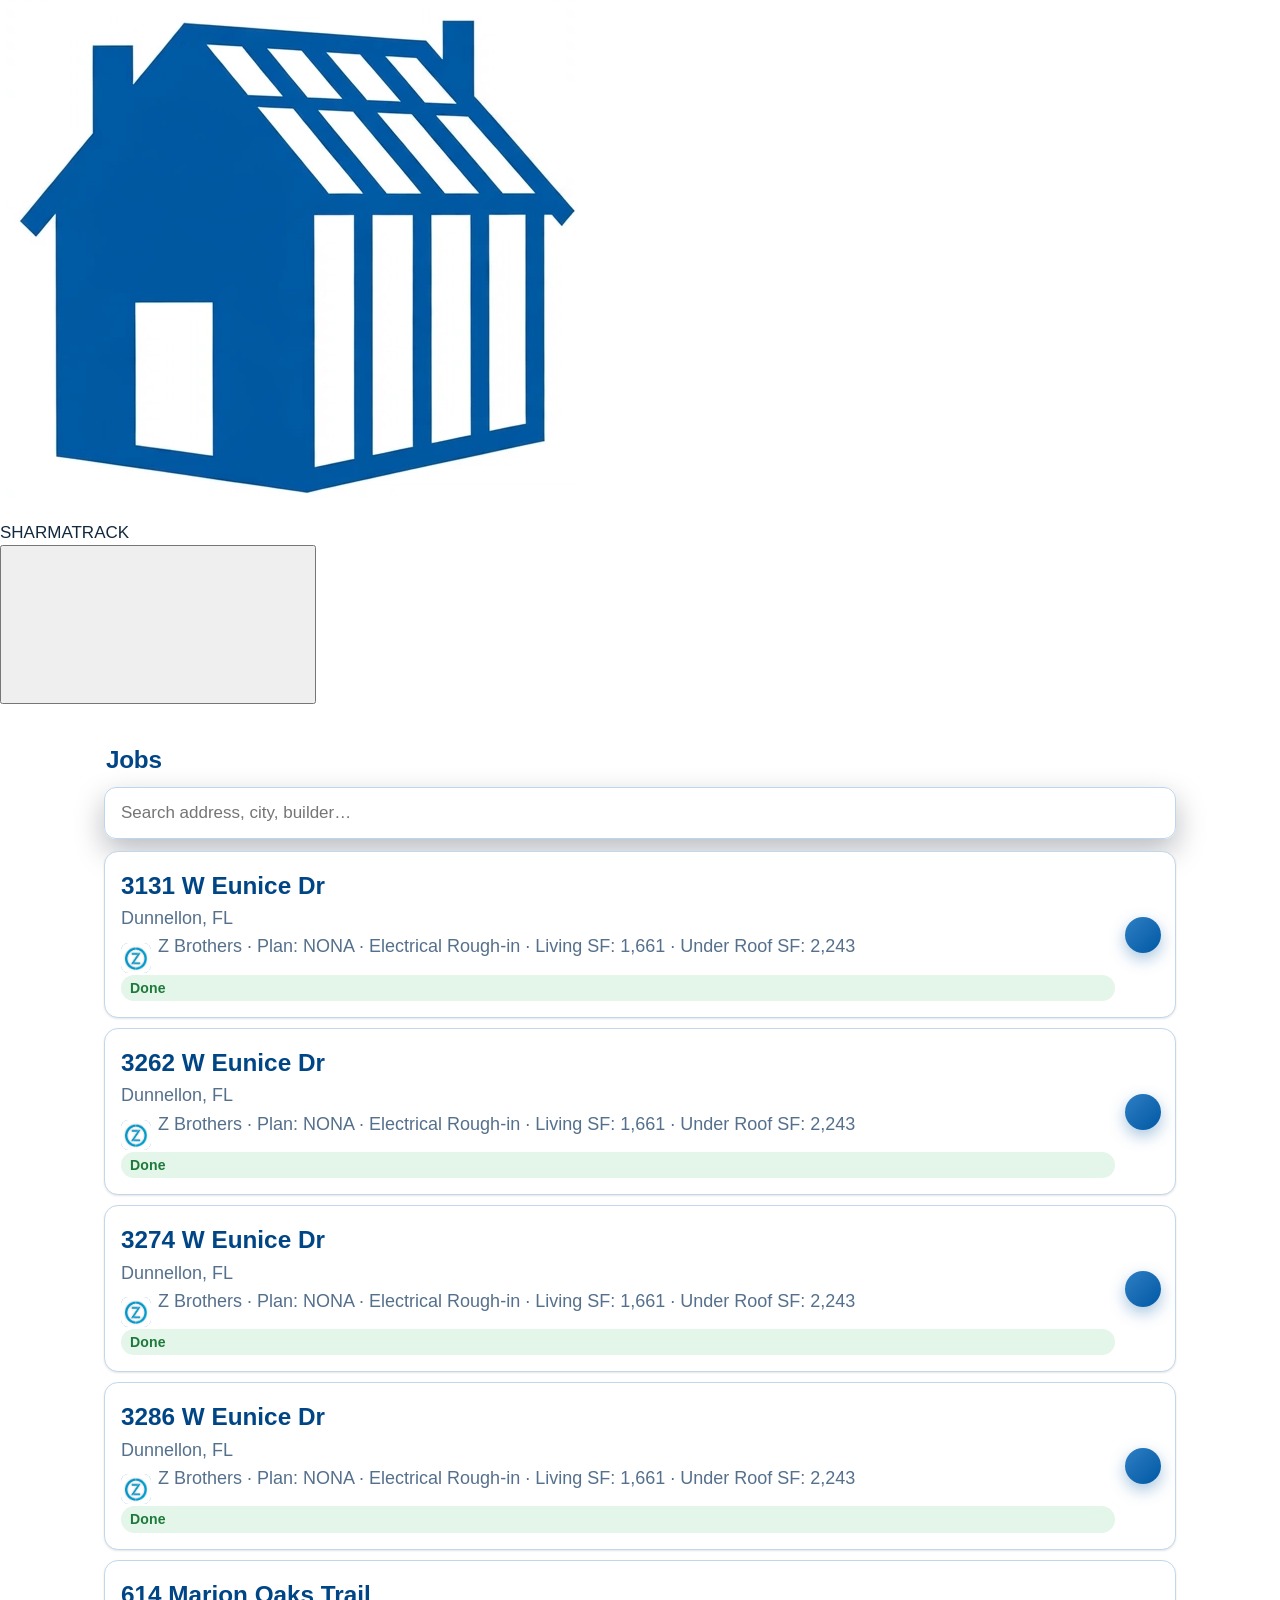
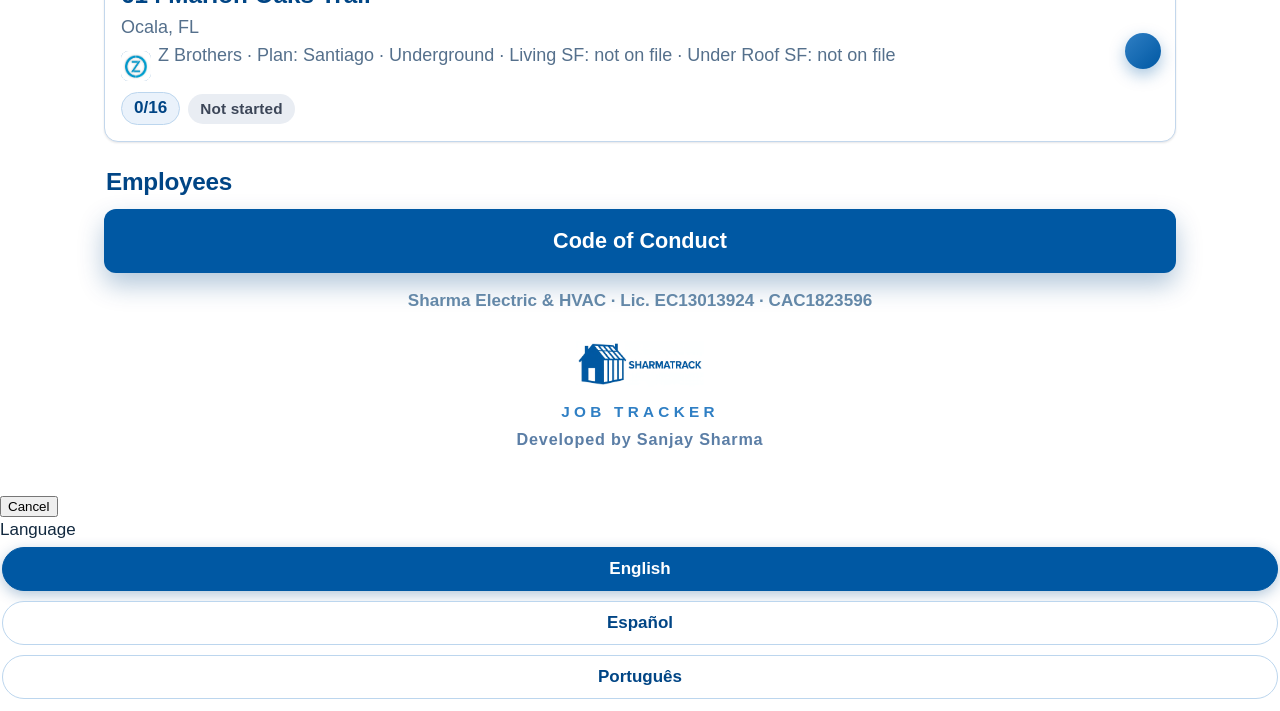
==== index.html @ 82d5eccd "Add tracker page for 614 Marion Oaks Trail (Z Brothers, Santiago plan, Underground phase; cloned fro" ====
<!DOCTYPE html>
<html lang="en" class="sk" data-theme="track"><head><meta charset="utf-8">
<meta name="viewport" content="width=device-width, initial-scale=1, viewport-fit=cover">
<title>SHARMATRACK — Job Tracker</title>
<meta name="theme-color" content="#ffffff"><meta name="color-scheme" content="light"><script>(function(){try{if(localStorage.getItem("sk-scheme")==="dark"){var d=document.documentElement;d.setAttribute("data-scheme","dark");var m=document.querySelector('meta[name="theme-color"]');if(m)m.content=d.getAttribute("data-theme")==="track"?"#1C1C1E":"#1a2f61"}}catch(e){}})()</script><meta name="apple-mobile-web-app-capable" content="yes"><meta name="mobile-web-app-capable" content="yes"><meta name="apple-mobile-web-app-status-bar-style" content="default"><meta name="apple-mobile-web-app-title" content="SHARMATRACK"><link rel="manifest" href="manifest.webmanifest"><link rel="apple-touch-icon" href="app-icon-512.png"><link rel="stylesheet" href="https://sharma-kit.sharma-crew.workers.dev/sharma-kit.css"><script src="https://sharma-kit.sharma-crew.workers.dev/sharma-kit.js" defer></script>
<link rel="stylesheet" href="styles.css?v=17">
<link rel="stylesheet" href="sk-bridge.css?v=4">
<link rel="stylesheet" href="spa.css?v=5">
<link rel="stylesheet" href="macos.css?v=1">
<link rel="icon" href="app-icon-512.png">
<link rel="apple-touch-icon" href="app-icon-512.png">
</head><body class="sk">
<header class="sk-header"><div class="sk-header__bar">
  <div class="sk-header__lead"><a class="sk-header__logo" href="#/" aria-label="SHARMATRACK home"><img src="sharmatrack-mark-blue.png" alt="SHARMATRACK"></a></div>
  <div class="sk-header__title">SHARMATRACK</div>
  <div class="sk-header__trail"><button class="sk-header__btn" id="spa-lang-btn" type="button" aria-label="Language"><svg class="sk-icon"><use href="#i-globe"/></svg></button><a class="sk-header__btn" href="#/more" id="spa-more-btn" aria-label="More"><svg class="sk-icon"><use href="#i-more"/></svg></a></div>
</div></header>
<div class="sk-offline" aria-live="polite"></div>
<main id="app" class="sk-stackview"></main>
<section class="sk-sheet" id="lang-sheet" aria-labelledby="lang-sheet-title">
  <div class="sk-sheet__grab"></div>
  <div class="sk-sheet__head">
    <button class="sk-btn sk-btn--text" type="button" data-sheet-close>Cancel</button>
    <div class="sk-sheet__title" id="lang-sheet-title" data-i18n="language">Language</div>
    <span></span>
  </div>
  <div class="sk-sheet__body">
    <div class="langbar langbar--sheet" role="group" aria-label="Language">
      <button type="button" data-lang="en" class="on">English</button>
      <button type="button" data-lang="es">Español</button>
      <button type="button" data-lang="pt">Português</button>
    </div>
  </div>
</section>
<template id="hub-tpl">
<div class="wrap nobar home">
  <h2 data-i18n="crewJobs">Jobs</h2>
  <div class="searchbar"><input id="job-search" type="search" autocomplete="off" placeholder="Search address, city, builder…"></div>
  <a class="jobbtn" href="3131/" data-jobcard="3131" data-search="3131 w eunice dr dunnellon fl z brothers nona"><span class="a">3131 W Eunice Dr</span><span class="b">Dunnellon, FL</span><span class="b2"><span class="blogo"><img src="zbrothers-logo-color.png" alt="" onerror="this.remove()"><span class="blogo__init" aria-hidden="true">ZB</span></span>Z Brothers · Plan: NONA · Electrical Rough-in · Living SF: 1,661 · Under Roof SF: 2,243</span><span class="crow"><span class="prog" data-prog>—/16</span><span class="chip" data-chip hidden></span></span><span class="donebadge">Done</span><span class="arr"><svg class="sk-icon"><use href="#i-chevron-right"/></svg></span></a>
  <a class="jobbtn" href="3262/" data-jobcard="3262" data-search="3262 w eunice dr dunnellon fl z brothers nona"><span class="a">3262 W Eunice Dr</span><span class="b">Dunnellon, FL</span><span class="b2"><span class="blogo"><img src="zbrothers-logo-color.png" alt="" onerror="this.remove()"><span class="blogo__init" aria-hidden="true">ZB</span></span>Z Brothers · Plan: NONA · Electrical Rough-in · Living SF: 1,661 · Under Roof SF: 2,243</span><span class="crow"><span class="prog" data-prog>—/16</span><span class="chip" data-chip hidden></span></span><span class="donebadge">Done</span><span class="arr"><svg class="sk-icon"><use href="#i-chevron-right"/></svg></span></a>
  <a class="jobbtn" href="3274/" data-jobcard="3274" data-search="3274 w eunice dr dunnellon fl z brothers nona"><span class="a">3274 W Eunice Dr</span><span class="b">Dunnellon, FL</span><span class="b2"><span class="blogo"><img src="zbrothers-logo-color.png" alt="" onerror="this.remove()"><span class="blogo__init" aria-hidden="true">ZB</span></span>Z Brothers · Plan: NONA · Electrical Rough-in · Living SF: 1,661 · Under Roof SF: 2,243</span><span class="crow"><span class="prog" data-prog>—/16</span><span class="chip" data-chip hidden></span></span><span class="donebadge">Done</span><span class="arr"><svg class="sk-icon"><use href="#i-chevron-right"/></svg></span></a>
  <a class="jobbtn" href="3286/" data-jobcard="3286" data-search="3286 w eunice dr dunnellon fl z brothers nona"><span class="a">3286 W Eunice Dr</span><span class="b">Dunnellon, FL</span><span class="b2"><span class="blogo"><img src="zbrothers-logo-color.png" alt="" onerror="this.remove()"><span class="blogo__init" aria-hidden="true">ZB</span></span>Z Brothers · Plan: NONA · Electrical Rough-in · Living SF: 1,661 · Under Roof SF: 2,243</span><span class="crow"><span class="prog" data-prog>—/16</span><span class="chip" data-chip hidden></span></span><span class="donebadge">Done</span><span class="arr"><svg class="sk-icon"><use href="#i-chevron-right"/></svg></span></a>
  <a class="jobbtn" href="614/" data-jobcard="614" data-search="614 marion oaks trail ocala fl z brothers santiago"><span class="a">614 Marion Oaks Trail</span><span class="b">Ocala, FL</span><span class="b2"><span class="blogo"><img src="zbrothers-logo-color.png" alt="" onerror="this.remove()"><span class="blogo__init" aria-hidden="true">ZB</span></span>Z Brothers · Plan: Santiago · Underground · Living SF: not on file · Under Roof SF: not on file</span><span class="crow"><span class="prog" data-prog>—/16</span><span class="chip" data-chip hidden></span></span><span class="arr"><svg class="sk-icon"><use href="#i-chevron-right"/></svg></span></a>
  <h2 data-i18n="employees">Employees</h2>
  <a class="greenbtn" href="code-of-conduct/" data-i18n="coc">Code of Conduct</a>
  <div class="home-lic">Sharma Electric &amp; HVAC · Lic. EC13013924 · CAC1823596</div>
  <div class="st-footer"><a class="st-link" href="https://sharmaelechvac.github.io/sharmatrack" target="_blank" rel="noopener"><img src="sharmatrack-logo-blue-on-white.png" alt="SHARMATRACK"></a><div class="st-tag">JOB TRACKER</div><div class="dev-credit">Developed by Sanjay Sharma</div></div>
</div>
</template>
<script src="spa.js?v=5" defer></script>
<script src="home.js?v=10" defer></script>
<script src="sk-init.js?v=2" defer></script>
</body></html>
---- styles.css ----
/* Sharma Crew — shared styles. Modern field-app look: phone-first, big text, big logo. */
:root{
  --navy:#004585; --navy2:#0058a3; --navy3:#2f7fc4; --brand:#0058a3; --brand2:#2f7fc4;
  --ink:#12293f; --muted:#55708c; --line:#d9e6f2;
  --card:#ffffff; --radius:20px;
  --sh-card:0 2px 10px rgba(8,22,44,.06),0 14px 34px rgba(8,22,44,.08);
  --sh-pop:0 12px 30px rgba(3,12,28,.28);
}
*{box-sizing:border-box}
html{font-size:18px}
body{margin:0;font-family:-apple-system,BlinkMacSystemFont,"Segoe UI",Roboto,Arial,sans-serif;
  background:
    radial-gradient(120% 480px at 50% -80px,rgba(0,88,163,.14),rgba(0,88,163,0) 70%),
    linear-gradient(180deg,#ffffff,#eef4fa);
  background-attachment:fixed;
  color:var(--ink);-webkit-text-size-adjust:100%;-webkit-tap-highlight-color:transparent}
a{color:#0058a3}
:focus-visible{outline:3px solid var(--brand2);outline-offset:2px}
.wrap{max-width:560px;margin:0 auto;padding:14px 14px 110px}
.wrap.nobar{padding-bottom:30px}

/* logo — the real Sharma logo, big and crisp on a clean white plaque */
.logo-box{background:#fff;border:1px solid #d9e6f2;border-radius:22px;padding:16px 24px;text-align:center;margin:10px auto 14px;
  width:fit-content;max-width:100%;box-shadow:var(--sh-pop)}
.logo-box img{height:68px;width:auto;max-width:100%;display:block;margin:0 auto}
.logo-box.small img{height:54px}
@media (min-width:640px){
  .logo-box img{height:84px}
  .logo-box.small img{height:64px}
}

/* language bar */
.langbar{display:flex;align-items:center;gap:8px;justify-content:center;padding:12px 6px 4px;flex-wrap:wrap}
.langbar .lbl{color:#004585;font-size:.85rem;font-weight:600;letter-spacing:.04em}
.langbar button{border:1.5px solid #bcd6ee;background:#fff;color:#004585;
  border-radius:999px;padding:8px 14px;font-size:1rem;font-weight:700;cursor:pointer;
  transition:background .15s,color .15s,transform .1s}
.langbar button:active{transform:scale(.96)}
.langbar button.on{background:#0058a3;color:#fff;border-color:#0058a3;box-shadow:0 4px 14px rgba(0,69,133,.3)}

/* sticky job bar (job pages) */
.jobbar{position:sticky;top:0;z-index:60;display:flex;align-items:center;justify-content:space-between;gap:10px;
  padding:10px 16px;background:rgba(0,69,133,.96);backdrop-filter:blur(10px);-webkit-backdrop-filter:blur(10px);
  border-bottom:1px solid rgba(255,255,255,.12);color:#eaf2fb}
.jobbar .jb-addr{font-weight:800;font-size:.98rem;white-space:nowrap;overflow:hidden;text-overflow:ellipsis}
.jobbar .jb-num{flex:0 0 auto;background:#fff;color:#004585;
  font-weight:900;font-size:.9rem;border-radius:999px;padding:4px 12px;box-shadow:0 4px 12px rgba(0,40,80,.35)}

/* hero */
.hero{background:linear-gradient(135deg,#0058a3,#004585 70%);border:1px solid rgba(255,255,255,.09);
  border-radius:24px;color:#fff;padding:22px 18px;margin-bottom:14px;text-align:center;box-shadow:var(--sh-pop)}
.hero h1{font-size:1.9rem;line-height:1.15;margin:2px 0 4px;letter-spacing:-.01em}
.hero .city{font-size:1.15rem;color:#cfe0f2;margin-bottom:6px}
.hero .lic{font-size:.95rem;color:#cfe0f2;font-weight:700;margin-bottom:12px}
.hero .meta{display:flex;gap:8px;justify-content:center;flex-wrap:wrap}
.hero .meta span{background:rgba(255,255,255,.08);border:1px solid rgba(255,255,255,.16);border-radius:999px;
  padding:7px 12px;font-size:.95rem}
.hero .meta b{color:#fff}

/* home */
.home h2{color:#004585;font-size:1.35rem;margin:22px 2px 10px;letter-spacing:-.01em}
.jobbtn{position:relative;display:flex;flex-direction:column;gap:2px;
  background:#fff;border:1px solid #c3d7ec;
  border-radius:var(--radius);padding:16px 60px 16px 16px;color:var(--ink);text-decoration:none;margin-bottom:10px;
  box-shadow:var(--sh-pop);transition:transform .12s}
.jobbtn:active{transform:scale(.985)}
.jobbtn .a{font-size:1.35rem;font-weight:800;color:#004585}
.jobbtn .b{color:#55708c;font-size:1rem}
.jobbtn .arr{position:absolute;right:14px;top:50%;transform:translateY(-50%);width:36px;height:36px;
  border-radius:50%;background:linear-gradient(135deg,var(--brand2),var(--brand));color:#fff;
  display:flex;align-items:center;justify-content:center;font-size:1.15rem;font-weight:900;
  box-shadow:0 6px 16px rgba(0,88,163,.35)}
.greenbtn{display:block;background:linear-gradient(135deg,#0058a3,#004585);color:#fff;font-weight:800;
  font-size:1.2rem;border-radius:var(--radius);padding:16px;text-align:center;text-decoration:none;
  box-shadow:0 12px 26px rgba(0,69,133,.3);transition:transform .12s}
.greenbtn:active{transform:scale(.985)}
.home-lic{color:#6488a8;text-align:center;font-size:.88rem;font-weight:600;margin-top:16px}

/* gear cards */
.gear{display:grid;grid-template-columns:1fr 1fr;gap:10px;margin-bottom:14px}
.gear .card{background:var(--card);border:1px solid var(--line);border-radius:var(--radius);
  padding:14px;box-shadow:var(--sh-card)}
a.gearlink{display:block;text-decoration:none;color:inherit;transition:transform .12s,box-shadow .15s}
a.gearlink:active{transform:scale(.98)}
.gear .brand{font-weight:900;letter-spacing:.06em;font-size:1.05rem}
.brand.siemens{color:#2f7fc4}
.brand.sq{color:#004585}
.brand.eaton{color:#0058a3}
.pill{display:inline-block;border-radius:6px;padding:2px 8px;font-size:.78rem;font-weight:800;color:#fff;vertical-align:middle;margin-left:6px}
.pill.green{background:#004585}.pill.blue{background:#0058a3}
.gear .kind{color:var(--muted);font-weight:800;font-size:.82rem;letter-spacing:.08em;margin:8px 0 4px}
.gear .desc{font-size:1rem;font-weight:600}
.gear .spec{color:var(--muted);font-size:.95rem}
.gear .model{font-family:ui-monospace,Menlo,Consolas,monospace;font-weight:800;font-size:.98rem;margin-top:8px;
  display:inline-block;background:#eef4fa;border:1px solid var(--line);border-radius:8px;padding:3px 8px;word-break:break-all}
.sched-hint{margin-top:12px;padding-top:10px;border-top:1px dashed var(--line);display:flex;
  align-items:center;justify-content:space-between;gap:6px;color:var(--brand);font-weight:800;font-size:.92rem}
.sched-hint .chev{font-size:1.35rem;line-height:1;color:#b9cbdf;font-weight:900}

/* progress */
.progress{background:var(--card);border:1px solid var(--line);border-radius:var(--radius);
  padding:14px;display:flex;align-items:center;gap:16px;margin-bottom:14px;box-shadow:var(--sh-card)}
.ringwrap{position:relative;width:92px;height:92px;flex:0 0 92px}
.ringwrap svg{transform:rotate(-90deg);filter:drop-shadow(0 4px 10px rgba(0,88,163,.35))}
.ringwrap .num{position:absolute;inset:0;display:flex;align-items:center;justify-content:center;font-weight:900;font-size:1.3rem}
.progress .pt{font-weight:800;font-size:1.1rem}
.progress .ps{color:var(--muted)}

.mapsbtn{display:block;background:linear-gradient(135deg,var(--brand2),var(--brand));color:#fff;
  text-align:center;font-weight:900;font-size:1.2rem;padding:16px;border-radius:18px;text-decoration:none;
  margin-bottom:14px;box-shadow:0 12px 26px rgba(0,88,163,.3);transition:transform .12s}
.mapsbtn:active{transform:scale(.985)}

/* sections */
.section{background:var(--card);border:1px solid var(--line);border-radius:var(--radius);
  padding:16px;margin-bottom:14px;box-shadow:var(--sh-card)}
.section h2{margin:0 0 8px;font-size:1.25rem;letter-spacing:-.01em}
.section h3{margin:0 0 8px;font-size:1.05rem;letter-spacing:.05em;color:var(--muted)}
details.section summary{font-weight:800;font-size:1.15rem;cursor:pointer}
details.section ol{margin:10px 0 2px;padding-left:22px}
details.section li{margin-bottom:8px}
.prints a{display:block;padding:13px 14px;border:1.5px solid #d7e3f0;border-radius:14px;margin-bottom:8px;
  text-decoration:none;font-weight:700;color:#0058a3;background:linear-gradient(180deg,#f8fbff,#f1f7fd);
  transition:border-color .15s,transform .1s}
.prints a:active{transform:scale(.99);border-color:var(--brand)}
.prints a:last-child{margin-bottom:0}

/* caption cards */
.capcard{background:#f8fbfe;border:1px solid var(--line);border-radius:18px;padding:14px;margin-bottom:12px}
.capcard:last-child{margin-bottom:0}
.capcard .top{display:flex;justify-content:space-between;gap:10px;align-items:center}
.capcard .cap{font-weight:800;font-size:1.08rem}
.capcard .status{color:var(--muted);font-size:.92rem;white-space:nowrap}
.capcard .status.has{color:#004585;font-weight:800;background:#e3eef9;border:1px solid #bcd6ee;
  border-radius:999px;padding:2px 11px}
.capcard .btns{display:flex;gap:8px;margin-top:10px}
.capcard .btns label{flex:1;text-align:center;color:#fff;font-weight:800;padding:13px 6px;border-radius:14px;
  cursor:pointer;font-size:1.05rem;transition:transform .1s}
.capcard .btns label:active{transform:scale(.97)}
.capcard .btns .cam{background:linear-gradient(135deg,var(--brand2),var(--brand));box-shadow:0 8px 18px rgba(0,88,163,.3)}
.capcard .btns .gal{background:#fff;color:#004585;border:1.5px solid #0058a3;box-shadow:0 8px 18px rgba(0,88,163,.12)}
.capcard input[type=file]{display:none}
.tiles{display:grid;grid-template-columns:1fr 1fr;gap:8px;margin-top:10px}
.tiles figure{margin:0}
.tiles img,.tiles video{width:100%;height:132px;object-fit:cover;border-radius:14px;display:block;
  background:#dfe7ee;box-shadow:0 4px 14px rgba(8,22,44,.14)}
.tiles figcaption{font-size:.78rem;color:var(--muted);margin-top:4px;word-break:break-word}
.notconn{background:#eaf2fb;border:1px dashed #2f7fc4;color:#004585;border-radius:12px;padding:10px 12px;font-size:.95rem;margin-top:10px}
.upnote{font-size:.9rem;color:var(--muted);margin-top:6px}

/* sticky name bar */
.namebar{position:fixed;left:0;right:0;bottom:0;background:rgba(0,69,133,.96);
  backdrop-filter:blur(12px);-webkit-backdrop-filter:blur(12px);
  border-top:1px solid rgba(255,255,255,.14);box-shadow:0 -8px 24px rgba(3,12,28,.35);
  padding:10px 12px calc(10px + env(safe-area-inset-bottom));z-index:50}
.namebar .in{max-width:560px;margin:0 auto;display:flex;gap:8px;align-items:center}
.namebar input{flex:1;min-width:0;font-size:1.05rem;padding:13px;border-radius:14px;
  border:1.5px solid rgba(255,255,255,.25);background:rgba(255,255,255,.97)}
.namebar label{color:#fff;font-weight:800;padding:13px 10px;border-radius:14px;cursor:pointer;
  white-space:nowrap;transition:transform .1s}
.namebar label:active{transform:scale(.96)}
.namebar .ocam{background:linear-gradient(135deg,var(--brand2),var(--brand))}
.namebar .ogal{background:#fff;color:#004585}
.namebar input[type=file]{display:none}

/* launcher */
.launch-head{color:var(--ink);padding:16px 4px 4px}
.launch-head .date{color:#6488a8;font-size:.9rem}
.launch-head h1{margin:2px 0 6px;font-size:1.8rem;letter-spacing:-.01em}
.launch-head h1 .nm{color:var(--brand)}
.launch h2{color:#004585;font-size:1.05rem;letter-spacing:.07em;margin:20px 2px 10px;text-transform:uppercase}
.tiles-launch{display:grid;grid-template-columns:repeat(4,1fr);gap:12px}
.tile{text-decoration:none;text-align:center;color:var(--ink)}
.tile .ic{height:64px;border-radius:20px;display:flex;align-items:center;justify-content:center;
  font-size:1.7rem;font-weight:900;color:#fff;box-shadow:0 10px 22px rgba(3,12,28,.35);
  transition:transform .12s}
.tile:active .ic{transform:scale(.94)}
.tile .lb{font-size:.85rem;font-weight:700;margin-top:6px;line-height:1.2}
.tile .up{font-size:.72rem;color:#6488a8}
.c-blue{background:linear-gradient(135deg,#2f7fc4,#0058a3)}.c-orange{background:linear-gradient(135deg,#0058a3,#004585)}
.c-green{background:linear-gradient(135deg,#9fc3e8,#2f7fc4)}.c-teal{background:linear-gradient(135deg,#0058a3,#2f7fc4)}
.c-navy{background:linear-gradient(135deg,#1b4076,#004585)}.c-purple{background:linear-gradient(135deg,#004585,#2f7fc4)}
.c-grey{background:linear-gradient(135deg,#7d9dbd,#55708c)}.c-red{background:linear-gradient(135deg,#003a6b,#004585)}

/* meter schedule pages */
.sched-model{font-family:ui-monospace,Menlo,Consolas,monospace;font-weight:800;font-size:1.3rem;
  color:#fff;margin:4px 0 6px;word-break:break-all}
.sched-table{width:100%;border-collapse:collapse;font-size:1rem}
.sched-table th{text-align:left;font-weight:800;padding:13px 10px;border-bottom:1px solid var(--line);
  width:38%;vertical-align:top}
.sched-table td{padding:13px 10px;border-bottom:1px solid var(--line);vertical-align:top}
.sched-table tr:last-child td,.sched-table tr:last-child th{border-bottom:0}
.sched-table .sched-sec td{background:#eef4fa;color:var(--navy);font-weight:800;letter-spacing:.04em;
  font-size:.92rem;text-transform:uppercase}
.sched-note{color:var(--muted);font-size:.95rem;margin:12px 2px 0}
.backrow{display:flex;gap:8px;flex-wrap:wrap}
.jobchip{flex:1 1 40%;text-align:center;background:linear-gradient(135deg,#0058a3,#004585);color:#fff;
  text-decoration:none;font-weight:800;padding:14px 10px;border-radius:14px;border:1px solid rgba(255,255,255,.12);
  box-shadow:var(--sh-pop);transition:transform .1s}
.jobchip:active{transform:scale(.97)}
.jobchip.home{background:#fff;color:var(--navy);border-color:#d7e3f0;box-shadow:var(--sh-card)}

/* code of conduct */
.coc-body{background:#eef4fa}
.coc-hero{background:linear-gradient(135deg,#0058a3,#004585 65%);color:#fff;border-radius:24px;
  padding:22px 18px;text-align:center;margin-bottom:14px;box-shadow:0 14px 30px rgba(0,69,133,.3)}
.coc-hero .eb{letter-spacing:.12em;font-weight:800;font-size:.85rem;color:#cfe0f2}
.coc-hero h1{margin:6px 0;font-size:2rem;letter-spacing:-.01em}
.coc-hero .sub{font-size:1.05rem}
.coc-hero .applies{display:inline-block;background:#003a6b;border-radius:999px;padding:7px 14px;margin:10px 0;font-size:.95rem}
.coc-hero .line{font-weight:700}
.coc-nav{display:flex;flex-wrap:wrap;gap:7px;margin-bottom:14px}
.coc-nav a{background:#fff;border:1.5px solid #bcd6ee;color:#004585;border-radius:999px;padding:8px 12px;
  text-decoration:none;font-weight:700;font-size:.92rem;box-shadow:0 2px 8px rgba(0,69,133,.08)}
.coc-sec{background:#fff;border:1px solid #d9e6f2;border-radius:var(--radius);padding:18px;margin-bottom:12px;
  box-shadow:0 2px 10px rgba(0,69,133,.05),0 12px 28px rgba(0,69,133,.06)}
.coc-sec .kicker{color:var(--brand);font-weight:900;letter-spacing:.08em;font-size:.85rem}
.coc-sec h2{margin:4px 0 10px;font-size:1.45rem;letter-spacing:-.01em}
.coc-sec h3{margin:14px 0 6px;font-size:1.05rem;letter-spacing:.04em;color:var(--brand)}
.coc-sec p{margin:0 0 10px;line-height:1.5}
.coc-sec ul{margin:0 0 8px;padding-left:20px}
.coc-sec li{margin-bottom:7px;line-height:1.45}
.coc-foot{display:flex;gap:8px;flex-wrap:wrap;margin-top:6px}
.coc-foot a,.coc-foot button{flex:1;text-align:center;background:var(--navy);color:#fff;border:0;border-radius:14px;
  padding:14px;text-decoration:none;font-weight:800;font-size:1rem;cursor:pointer}
@media (max-width:380px){ .gear{grid-template-columns:1fr 1fr} .tiles-launch{grid-template-columns:repeat(3,1fr)} }

/* home — search + per-job progress/status */
.searchbar{margin-bottom:12px}
.searchbar input{width:100%;font-size:1.1rem;padding:15px 16px;border-radius:16px;color:var(--ink);
  border:1.5px solid #bcd6ee;background:rgba(255,255,255,.97);box-shadow:var(--sh-pop)}
.jobbtn .b2{color:#55708c;font-size:1rem}
.jobbtn .crow{display:flex;align-items:center;gap:8px;margin-top:9px;flex-wrap:wrap}
.jobbtn .prog{font-weight:900;font-size:.95rem;background:#eaf2fb;color:#004585;
  border:1px solid #bcd6ee;border-radius:999px;padding:3px 12px}
.jobbtn .chip{font-weight:800;font-size:.85rem;border-radius:999px;padding:4px 12px}
.jobbtn .chip.st0{background:#d7e3f0;color:#004585}
.jobbtn .chip.st1{background:linear-gradient(135deg,var(--brand2),var(--brand));color:#fff}
.jobbtn .chip.st2{background:linear-gradient(135deg,#004585,#003a6b);color:#fff}

/* phase tabs (rough-in / trim) */
.phasetabs{display:flex;gap:8px;margin-bottom:14px}
.phasetabs button{flex:1;border:1.5px solid #bcd6ee;background:#fff;
  color:#004585;border-radius:14px;padding:13px 8px;font-size:1.05rem;font-weight:800;cursor:pointer;
  transition:background .15s,color .15s,transform .1s}
.phasetabs button:active{transform:scale(.97)}
.phasetabs button.on{background:#0058a3;color:#fff;border-color:#0058a3;box-shadow:var(--sh-pop)}

/* caption definition line (switch box neatness) */
.capdef{color:var(--muted);font-size:.92rem;line-height:1.45;margin-top:9px;
  background:#eef4fa;border:1px solid var(--line);border-radius:10px;padding:8px 11px}

/* job details card (permit / lot / inspection / crew / date) */
.jm-rows{margin:0}
.jm-rows>div{display:flex;justify-content:space-between;align-items:baseline;gap:14px;
  padding:9px 0;border-bottom:1px solid var(--line)}
.jm-rows>div:last-child{border-bottom:0}
.jm-rows dt{color:var(--muted);font-weight:700;flex:0 0 auto}
.jm-rows dd{margin:0;font-weight:800;text-align:right;word-break:break-word}
.jmedit{width:100%;margin-top:12px;padding:12px;border-radius:12px;cursor:pointer;
  border:1.5px solid #cfdce9;background:#f1f7fd;color:var(--navy);font-weight:800;font-size:1rem}
.jmedit:active{transform:scale(.99)}
#jm-form{margin-top:12px}
#jm-form label{display:block;margin-bottom:11px;font-weight:700;color:var(--muted);font-size:.95rem}
#jm-form input,#jm-form select{width:100%;margin-top:4px;font-size:1.05rem;padding:12px;
  border-radius:12px;border:1.5px solid #cfdce9;background:#fff;color:var(--ink)}
.jm-btns{display:flex;gap:8px}
.jm-btns button{flex:1;padding:13px;border-radius:12px;font-weight:800;font-size:1rem;cursor:pointer;
  border:1.5px solid #cfdce9;background:#fff;color:var(--ink)}
.jm-btns button:active{transform:scale(.98)}
.jm-btns .jmsave{background:linear-gradient(135deg,var(--brand2),var(--brand));color:#fff;border:0;
  box-shadow:0 8px 18px rgba(0,88,163,.3)}

/* SHARMATRACK — app-name branding (the name is a brand; never translated) */
.app-hero{text-align:center;margin:0 0 4px}
.app-hero .app-name{color:#fff;font-weight:900;font-size:1.8rem;letter-spacing:.1em;line-height:1.1;
  text-shadow:0 6px 22px rgba(3,12,28,.45)}
.app-hero .app-by{color:#2f7fc4;font-size:1rem;font-weight:600;margin-top:3px}
.app-hero .app-logo-pill{background:#fff;border:1px solid #d9e6f2;border-radius:22px;padding:16px 20px;width:92%;max-width:92%;margin:0 auto;box-shadow:var(--sh-pop)}
.app-hero .app-logo-pill img{height:104px;width:auto;max-width:100%;display:block;margin:0 auto}
@media (max-width:380px){.app-hero .app-logo-pill img{height:96px}}
@media (min-width:640px){.app-hero .app-logo-pill img{height:132px}}
.launch-head .appname{display:inline-flex;align-items:center;gap:8px;font-weight:900;letter-spacing:.14em;color:var(--brand);font-size:.95rem;margin-bottom:2px}
.launch-head .appname img{height:26px;width:26px;border-radius:7px;display:block}
.jobbar .jb-brand{flex:0 0 auto;display:inline-flex;align-items:center;gap:6px;font-weight:900;font-size:.68rem;letter-spacing:.12em;color:#fff}
.jobbar .jb-brand img{height:32px;width:32px;border-radius:8px;display:block}
.jobbar .jb-addr{flex:1 1 auto;min-width:0}

/* Z Brothers partner mark next to the builder line (job heroes) */
.hero .meta span.builder-chip{display:inline-flex;align-items:center;gap:9px}
.zb-logo{height:38px;width:38px;object-fit:contain;flex:0 0 auto}

/* Edge-to-edge on phones: the page runs full-bleed — hero/section bands,
   cards and bars stretch the full screen width; inner padding inside the
   bands keeps text off the glass. Desktop keeps the centered column. */
@media (max-width:639px){
  .wrap{max-width:none;margin-left:0;margin-right:0;padding-left:0;padding-right:0}
  .namebar .in{max-width:none}
  .hero,.coc-hero,.section,.coc-sec,.progress{border-radius:0;border-left:0;border-right:0}
  .jobbtn,.greenbtn,.mapsbtn{border-radius:0}
  .home h2,.launch h2,.launch-head,.home-lic{padding-left:16px;padding-right:16px}
  .tiles-launch,.coc-nav,.coc-foot{padding-left:12px;padding-right:12px}
  .searchbar{padding-left:14px;padding-right:14px}
}

/* Builder edition band (per-builder personalized version) */
.builder-band{display:flex;align-items:center;justify-content:center;gap:10px;margin:10px auto 2px}
.builder-band .bb-chip{background:#fff;border:1px solid #d9e6f2;border-radius:10px;padding:4px;display:inline-flex;box-shadow:0 2px 8px rgba(0,0,0,.25)}
.builder-band .bb-chip img{height:38px;width:38px;display:block}
.builder-band .bb-txt{display:flex;flex-direction:column;line-height:1.15;text-align:left}
.builder-band .bb-name{color:#004585;font-weight:800;letter-spacing:.06em;font-size:.95rem}
.builder-band .bb-ed{color:#2f7fc4;font-size:.8rem;font-weight:600}

/* SHARMATRACK lockup pill on house pages */
.st-pill{background:#fff;border-radius:16px;padding:10px 14px;display:flex;justify-content:center;margin:0 auto 12px;box-shadow:0 3px 10px rgba(0,0,0,.25);max-width:520px}
.st-pill img{height:72px;width:auto;max-width:100%;display:block}

/* Brand stack: SHARMATRACK first, then Sharma + builder side by side */
.duo{display:flex;gap:10px;justify-content:center;align-items:stretch;margin:10px auto 4px;max-width:560px}
.duo-card{flex:1;background:#eaf2fb;border:1.5px solid #c9dcf2;border-radius:14px;display:flex;align-items:center;justify-content:center;gap:9px;padding:8px 10px}
.duo-sharma{height:46px;width:auto;max-width:100%}
.duo-zb{height:42px;width:42px;flex:none}
.duo-zbtxt{display:flex;flex-direction:column;line-height:1.12;color:#004585;text-align:left}
.duo-zbtxt b{font-size:.92rem;letter-spacing:.04em}
.duo-zbtxt i{font-style:normal;font-size:.66rem;letter-spacing:.14em;color:#2f7fc4;font-weight:700}

/* SHARMATRACK logo links to the SHARMATRACK site */
a.st-link{display:contents;text-decoration:none;color:inherit}
.jb-brand a{color:#fff;text-decoration:none;display:inline-flex;align-items:center;gap:7px}

/* === CLEAN PASS — no boxes, no pills, no tints (Sanjay: kill the tacky) === */
body:has(.wrap.home){background:#fff}
.app-hero .app-logo-pill{background:none;border:none;box-shadow:none;border-radius:0;padding:0;width:auto;max-width:100%}
.app-hero .app-logo-pill img{height:60px}
@media (min-width:640px){.app-hero .app-logo-pill img{height:76px}}
.app-hero .app-by{color:#5b7ea6}
.duo{gap:0;margin:14px auto 2px}
.duo-card{background:none;border:none;border-radius:0;padding:2px 14px}
.duo-card + .duo-card{border-left:1px solid #d7e6f5}
.duo-sharma{height:38px}
.duo-zb{height:36px;width:36px}
.hero{background:#fff;border:1px solid #d7e6f5;box-shadow:none;color:#004585}
.hero .city{color:#2f7fc4}
.hero .lic{color:#5b7ea6}
.hero .meta span{background:#eaf2fb;border-color:#d7e6f5;color:#004585}
.hero .meta b{color:#004585}
.st-pill{background:none;box-shadow:none;border-radius:0;padding:0;margin-bottom:10px}
.st-pill img{height:56px}

/* Sharma logo size fix — logos run big (Sanjay's standing rule) */
.duo-sharma{height:56px}
.duo-zb{height:48px;width:48px}
.duo-zbtxt b{font-size:1.02rem}
.duo-zbtxt i{font-size:.72rem}

.dev-credit{font-size:.8rem;font-weight:700;letter-spacing:.05em;color:#5b7ea6;margin-top:3px;text-align:center}

/* LOGO SIZE — FINAL (Sanjay: bigger, no more asking) */
.app-hero .app-logo-pill img{height:76px}
@media (min-width:640px){.app-hero .app-logo-pill img{height:92px}}
.st-pill img{height:72px}
.duo-sharma{height:84px}
.duo-zb{height:72px;width:72px}
.duo-zbtxt b{font-size:1.2rem}
.duo-zbtxt i{font-size:.8rem}

/* Balance: builder is the product — SHARMATRACK steps back, builder steps up */
.app-hero .app-logo-pill img{height:56px}
@media (min-width:640px){.app-hero .app-logo-pill img{height:68px}}
.st-pill img{height:54px}
.duo-zb{height:84px;width:84px}
.duo-zbtxt b{font-size:1.3rem}
.duo-zbtxt i{font-size:.85rem}

/* FINAL LAYOUT — Sharma on top MUCH bigger, SHARMATRACK at the bottom */
.duo-sharma{height:112px}
.duo-zb{height:92px;width:92px}
.duo-zbtxt b{font-size:1.45rem}
.duo-zbtxt i{font-size:.9rem}
.st-footer{text-align:center;margin:28px auto 12px}
.st-footer img{height:46px;width:auto}
.st-footer .dev-credit{margin-top:5px}
.st-tag{font-size:.72rem;font-weight:800;letter-spacing:.28em;color:#2f7fc4;margin-top:6px;text-align:center}

/* Photo wrap + watermark overlay (live photos; migrated files carry it burned in) */
.tiles .phwrap{position:relative;display:block}
.tiles img.zoomable{cursor:zoom-in}
.wm{position:absolute;inset:0;pointer-events:none;display:block}
.tiles .wm-logo,.lightbox .wm-logo{position:absolute;top:6px;left:6px;width:38%;height:auto;object-fit:contain;border-radius:0}
.wm-info{position:absolute;left:8px;bottom:6px;color:#fff;font-weight:700;font-size:11px;line-height:1.35;text-shadow:0 1px 3px rgba(0,0,0,.9);text-align:left}
/* Lightbox: tap a photo to expand it on the same page */
.lightbox{position:fixed;inset:0;z-index:200;background:rgba(8,10,14,.94);display:flex;flex-direction:column;align-items:center;justify-content:center;padding:18px}
.lightbox[hidden]{display:none}
.lightbox .lbwrap{position:relative;display:inline-block;line-height:0}
.lightbox .lbwrap>img{max-width:94vw;max-height:82vh;object-fit:contain;border-radius:10px;box-shadow:0 18px 50px rgba(0,0,0,.5)}
.lightbox .wm-logo{top:10px;left:10px}
.lightbox .wm-info{font-size:15px;left:12px;bottom:10px}
.lightbox .lb-cap{margin-top:12px;color:#f2f4f7;font-size:15px;text-align:center;max-width:92vw;line-height:1.4}
.lightbox .lb-close{position:absolute;top:calc(10px + env(safe-area-inset-top));right:14px;width:44px;height:44px;border-radius:50%;border:0;background:rgba(255,255,255,.14);color:#fff;font-size:26px;line-height:1;cursor:pointer;z-index:2}
body.lb-open{overflow:hidden}

/* Free-form caption block (ported from the EXJ tracker — was missing here) */
.freecap{margin-top:12px}
.freecap input[type=file]{display:none}
.freecap input[type=text]{width:100%;box-sizing:border-box;padding:12px 14px;border:1.5px solid #c9d9ec;border-radius:14px;font:inherit;font-size:1rem;margin-bottom:10px;background:#fff;color:var(--ink)}
.freecap .btns{display:flex;gap:8px}
.freecap .btns label{flex:1;text-align:center;color:#fff;font-weight:800;padding:13px 6px;border-radius:999px;cursor:pointer;text-transform:uppercase;letter-spacing:.03em}
.freecap .btns label:active{transform:scale(.97)}
.freecap .btns .cam{background:linear-gradient(135deg,var(--brand2),var(--brand));box-shadow:0 8px 18px rgba(0,88,163,.3)}
.freecap .btns .gal{background:#fff;color:#004585;border:1.5px solid #0058a3;box-shadow:0 8px 18px rgba(0,88,163,.12)}

/* Address clarity (Sanjay, 2026-11-10): never cut the address off in the sticky bar; city line dark + bold */
.jobbar .jb-addr{white-space:normal;overflow:visible;text-overflow:clip;line-height:1.15}
.hero .city{color:#004585;font-weight:700}

/* Completed job markers */
.hero .meta span.chip.done{background:#e5f6ec;color:#12703c;border:1.5px solid #b7e3c6;font-weight:800;letter-spacing:.04em}
.donebadge{background:#12703c;color:#fff;font-weight:800;font-size:.78rem;letter-spacing:.05em;padding:3px 9px;border-radius:999px;white-space:nowrap}
.jm-rows dd.done{color:#12703c;font-weight:800;letter-spacing:.03em}

/* Completed jobs: hide the checklist count row (2026-11-19) */
.jobbtn:has(.donebadge) .crow{display:none}
.crow[hidden]{display:none}

/* Builder logo chip (company-logos workstream, 2026-11-19): the real logo
   file covers a navy initials badge; if the file is missing the badge
   shows, so a real logo can be dropped in later with no markup change. */
.blogo { position:relative; display:inline-flex; align-items:center; justify-content:center; width:30px; height:30px; border-radius:8px; background:#0058a3; vertical-align:-9px; margin-right:7px; overflow:hidden; flex:0 0 auto; }
.blogo__init { color:#fff; font-weight:800; font-size:13px; letter-spacing:.02em; }
.blogo img { position:absolute; inset:0; width:100%; height:100%; object-fit:contain; background:#fff; }

/* Type bump (2026-11-20, Sanjay: "Wording is a bit small on the builder jobs
   pages"): small labels, captions and status lines raised to readable
   sizes — captions and notes at body size, nothing under ~15px. Body copy
   and headings already sit at the 18px standard and are untouched. */
.tiles figcaption{font-size:.95rem}
#tug-tiles .tiles figcaption span{font-size:.95rem}
.capcard .status{font-size:1rem}
.capdef{font-size:1rem}
.gear .kind{font-size:.95rem}
.gear .spec{font-size:1rem}
.pill{font-size:.88rem}
.upnote{font-size:1rem}
.notconn{font-size:1rem}
.hero .meta .tile i{font-size:.85rem}
.jobbar .jb-brand{font-size:.8rem}
.tile .up{font-size:.85rem}
.tile .lb{font-size:.95rem}
.st-tag{font-size:.85rem}
.dev-credit{font-size:.9rem}
.builder-band .bb-ed{font-size:.9rem}
.duo-zbtxt i{font-size:.88rem}
.home-lic{font-size:.95rem}
.launch-head .date{font-size:1rem}
.sched-note{font-size:1rem}
.lightbox .lb-cap{font-size:17px}
.langbar .lbl{font-size:.95rem}
#jm-form label{font-size:1rem}
.coc-sec .kicker{font-size:.95rem}
.coc-hero .eb{font-size:.95rem}
.hub-tile .hub-kicker{font-size:.9rem}
---- sk-bridge.css ----
/* Sharma kit bridge for SHARMATRACK tracker pages (kit v1.2, Track theme).
   Maps the trackers' existing markup onto kit tokens: system font, Track blue
   #0058a3, 12-14px corners, kit status pills, 44px taps, press states, dark mode.
   Loaded AFTER the app's own styles.css. Look only — no data or behaviour. */
html.sk body.sk{
  font-family:-apple-system,BlinkMacSystemFont,"SF Pro Text","SF Pro Display","Inter","Segoe UI",Roboto,Helvetica,Arial,sans-serif;
  font-size:17px; line-height:1.45;
  -webkit-tap-highlight-color:transparent;
}
/* Cards and sections take the kit shape */
html.sk .jobbtn, html.sk .card, html.sk .capcard, html.sk .section, html.sk .gear .card{
  border-radius:14px; box-shadow:0 1px 2px rgba(16,24,40,.06),0 1px 3px rgba(16,24,40,.05);
}
html.sk .jobbtn{ transition:transform .12s ease, background .12s ease; }
html.sk .jobbtn:active, html.sk .card:active, html.sk .greenbtn:active,
html.sk .mapsbtn:active, html.sk button:active{ transform:scale(.985); }
/* Status = kit pills (5 words). Red stays reserved for late/Problem only. */
html.sk .chip, html.sk .donebadge, html.sk .st-pill, html.sk .pill{
  border-radius:999px; font-weight:600; letter-spacing:.01em;
}
html.sk .chip.st0{ background:#E9EDF3; color:#3C4658; }
html.sk .chip.st1{ background:rgba(0,88,163,.14); color:#0058a3; }
html.sk .chip.st2, html.sk .chip.done, html.sk .donebadge{ background:#E4F5E9; color:#1D7A3A; }
/* Bars and tabs: solid white, hairline border, taps >= 44px */
html.sk .jobbar{ background:#fff; border-bottom:1px solid #D9E2EC; }
html.sk .langbar button{ min-height:44px; border-radius:999px; }
html.sk .phasetabs button{ min-height:44px; border-radius:999px; }
html.sk .phasetabs button.on{ background:#0058a3; color:#fff; }
html.sk .searchbar input{ min-height:48px; border-radius:12px; font-size:17px; }
html.sk .greenbtn{ border-radius:12px; min-height:48px; background:#0058a3; color:#fff; }
html.sk .dvbar button, html.sk .dvtabs button{ min-height:44px; }
/* Numbers line up */
html.sk .prog, html.sk .jb-num, html.sk .num, html.sk .dvcount{ font-variant-numeric:tabular-nums; }
/* Skeleton shimmer for photo tiles still loading */
@keyframes skShimmer{ 0%{background-position:-400px 0} 100%{background-position:400px 0} }
html.sk .tile.loading, html.sk .capcard.loading{
  background:linear-gradient(90deg,#EDF1F6 25%,#F7FAFC 40%,#EDF1F6 60%);
  background-size:800px 100%; animation:skShimmer 1.4s infinite linear; min-height:96px;
}
@media (prefers-reduced-motion: reduce){ html.sk *{ animation:none!important; transition:none!important; } }
/* Light always (Sanjay, 2026-11-19): apps open in light mode regardless of
   the phone's setting. Dark comes only from the app's own Appearance switch
   (kit v1.3) — never from prefers-color-scheme. No OS-dark rules here. */
/* Dark (Appearance switch only): tracker cards/sections keep their white
   surfaces, so inherited text on them is pinned to the ink colour — the
   kit's light dark-mode body text would otherwise ghost on white cards.
   Text sitting directly on the page background keeps the kit's colours. */
html.sk[data-scheme="dark"] .jobbtn,
html.sk[data-scheme="dark"] .card,
html.sk[data-scheme="dark"] .capcard,
html.sk[data-scheme="dark"] .section,
html.sk[data-scheme="dark"] .progress,
html.sk[data-scheme="dark"] .hero,
html.sk[data-scheme="dark"] .coc-sec,
html.sk[data-scheme="dark"] .coc-hero{ color:#17293c; }
---- spa.css ----
/* SHARMATRACK CORE — unified shell styles for every builder edition.
   Source of truth: ~/workspace/sharmatrack-core/shared/spa.css — edit there,
   then run tools/sync.py. Includes the .sk-page .namebar sticky fix for ALL
   editions (MRCELA/Logan/DNR previously carried only z-index — the floating
   bar bug Sanjay screenshotted on 2026-11-20). */
/* SHARMATRACK one-page shell adjustments (kit v1.2 SK.stack).
   Tracker screens keep their own .wrap layout inside stack pages;
   the kit page body is reset so the tracker CSS owns the content. */
.sk-stackview .sk-page__body{ max-width:none; padding:0; background:transparent; }
.sk-page{ background:var(--sk-bg); }
.spa-skel{ padding:20px 16px 8px; display:grid; gap:12px; max-width:560px; margin:0 auto; }
.spa-skel .sk-title{ margin:0 0 4px; }
.spa-err{ padding:48px 20px; text-align:center; display:grid; gap:14px; justify-items:center; }
/* the job page name bar stays pinned to the bottom of its stack screen.
   NOT position:fixed: the kit page carries a permanent transform, which
   makes the page the containing block for fixed descendants — and inside
   the page's own scroller iOS Safari then parks the bar mid-screen over
   the content (Sanjay's screenshot, 2026-11-20). position:sticky pins it
   to the bottom edge of the screen's scrollport instead, and it settles
   in-flow at the end of the page — it can never float over content. */
.sk-page .namebar{ position:sticky; bottom:0; z-index:30; }
/* large tracker titles inside pushed screens get page-head spacing */
.sk-page__body .wrap{ padding-top:14px; }
/* language sheet: the one .langbar lives here, opened from the header globe */
.langbar--sheet{ flex-direction:column; align-items:stretch; gap:10px; padding:4px 2px 12px; flex-wrap:nowrap; }
.langbar--sheet button{ min-height:52px; font-size:17px; width:100%; }
/* job card chevron (kit icon, replaces the text arrow) */
.jobbtn .arr{ display:inline-flex; align-items:center; color:#0058a3; }
.jobbtn .arr .sk-icon{ width:22px; height:22px; }

/* More screen footer: SHARMATRACK mark + developer credit in their own
   block, separate from the license block (Steve's footer rule). */
.spa-devfoot { text-align:center; padding:28px 16px 8px; }
.spa-devfoot img { width:44px; height:44px; }
.spa-devfoot div { margin-top:6px; font-size:13px; color:var(--sk-muted, #6b7a89); }

/* Hub group labels (EXJ root hub: a builder group label above each
   builder's job cards; inert in single-builder editions) */
.hub-group { font-size:15px; font-weight:800; letter-spacing:.06em; text-transform:uppercase; color:#0058a3; margin:20px 2px 4px; }
---- macos.css ----
/* macOS wide-screen look (Sanjay, 2026-11-19) — presentation only, >=960px.
   POLISH-ONLY for this app: it has NO persistent navigation to turn into a
   source-list sidebar — spa.js builds an SK.stack hub -> pushed job screens
   (no .sk-tabbar exists anywhere in the app), and the kit .sk-stackview is
   position:fixed with screens absolutely positioned inside it, so offsetting
   it by a sidebar would break the stack. What remains is the safe half of
   the macOS look: content widens to 1100px, the header bar aligns to the
   same measure, rows/cards get hover, selection takes the brand tint.
   Everything lives inside the min-width query: below 960px (phones) the
   layout and behaviour are byte-identical in effect. CSS only — no JS,
   no data, no links, no upload flow touched. */
@media (min-width:960px){
  .sk-header__bar{ max-width:1100px; }
  .sk-stackview .wrap{ max-width:1100px; }
  .sk-page .namebar .in{ max-width:1100px; }
  .spa-skel{ max-width:1100px; }
  .sk-row:hover{ background:var(--sk-fill-2); }
  .jobbtn:hover{ background:var(--sk-surface-2, #F7F8FB); }
  .card:hover{ border-color:var(--sk-line); }
  ::selection{ background:rgba(0,88,163,.16); }
}
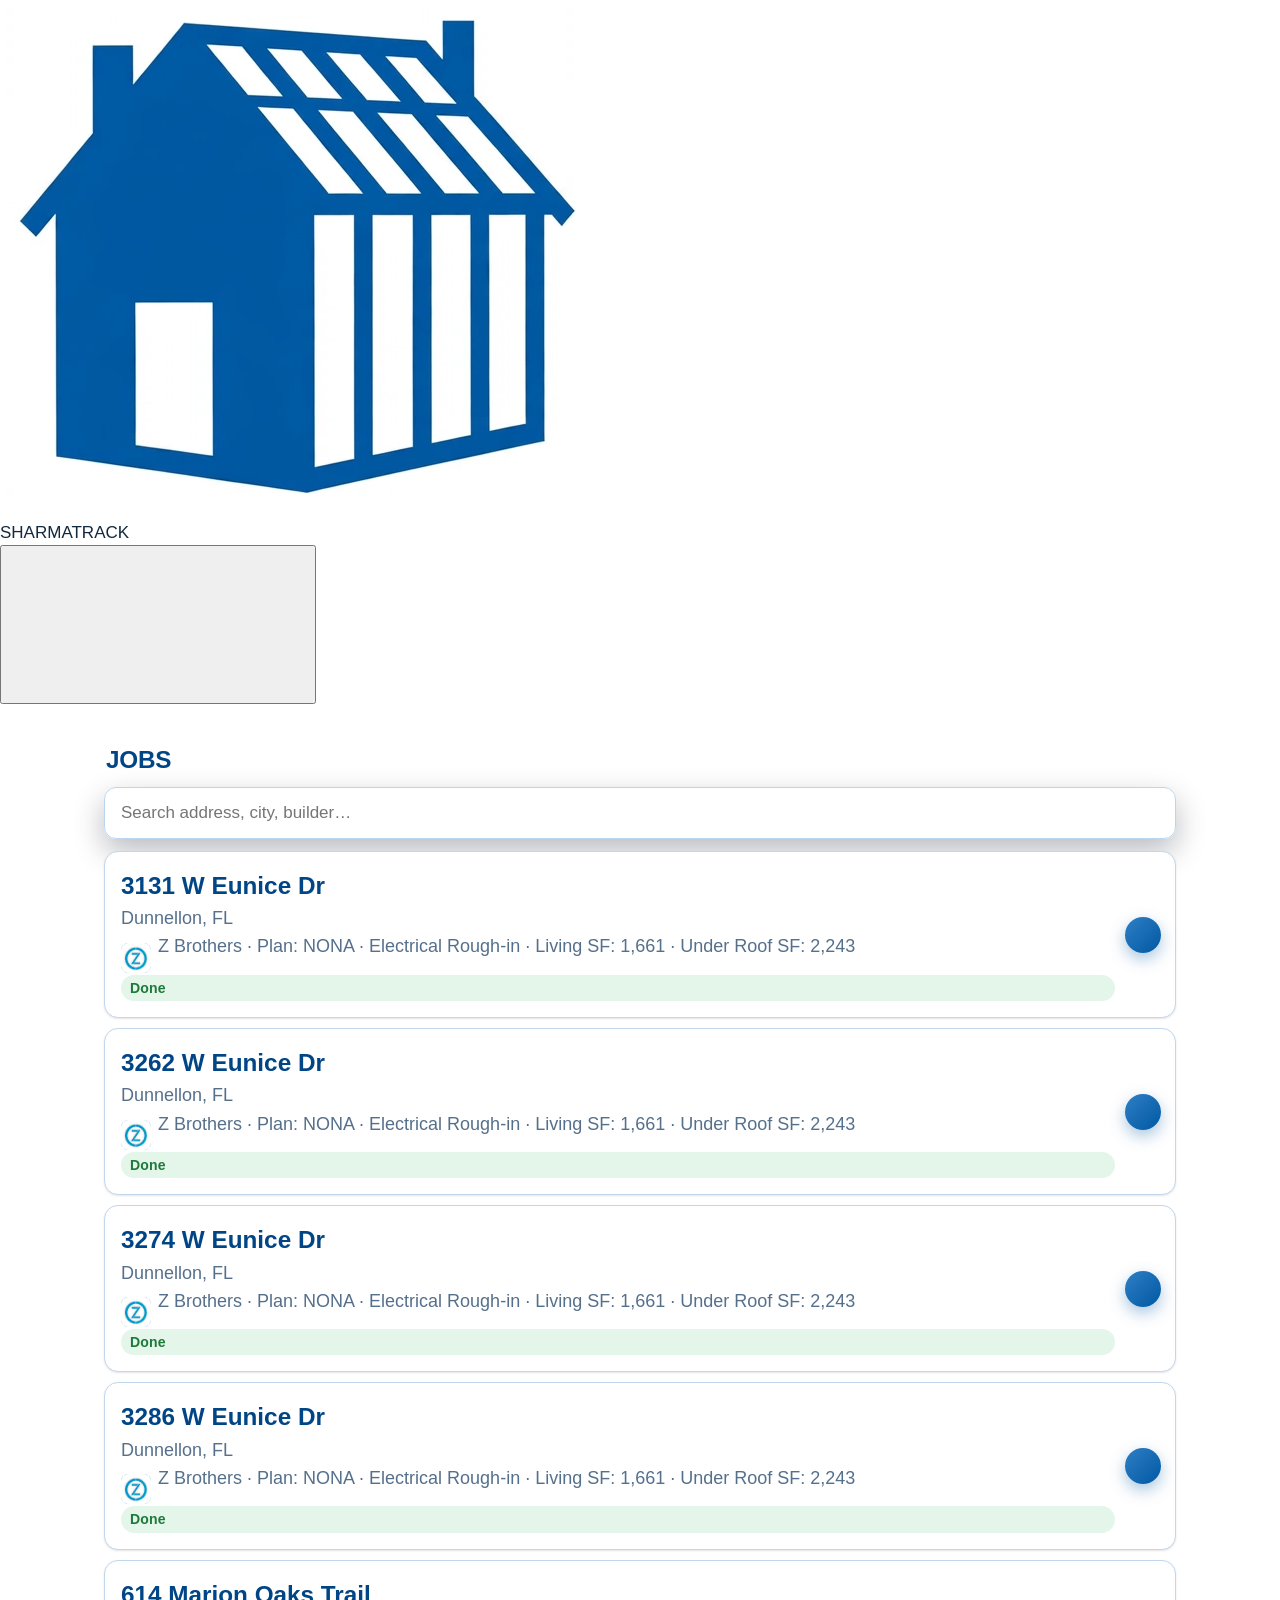
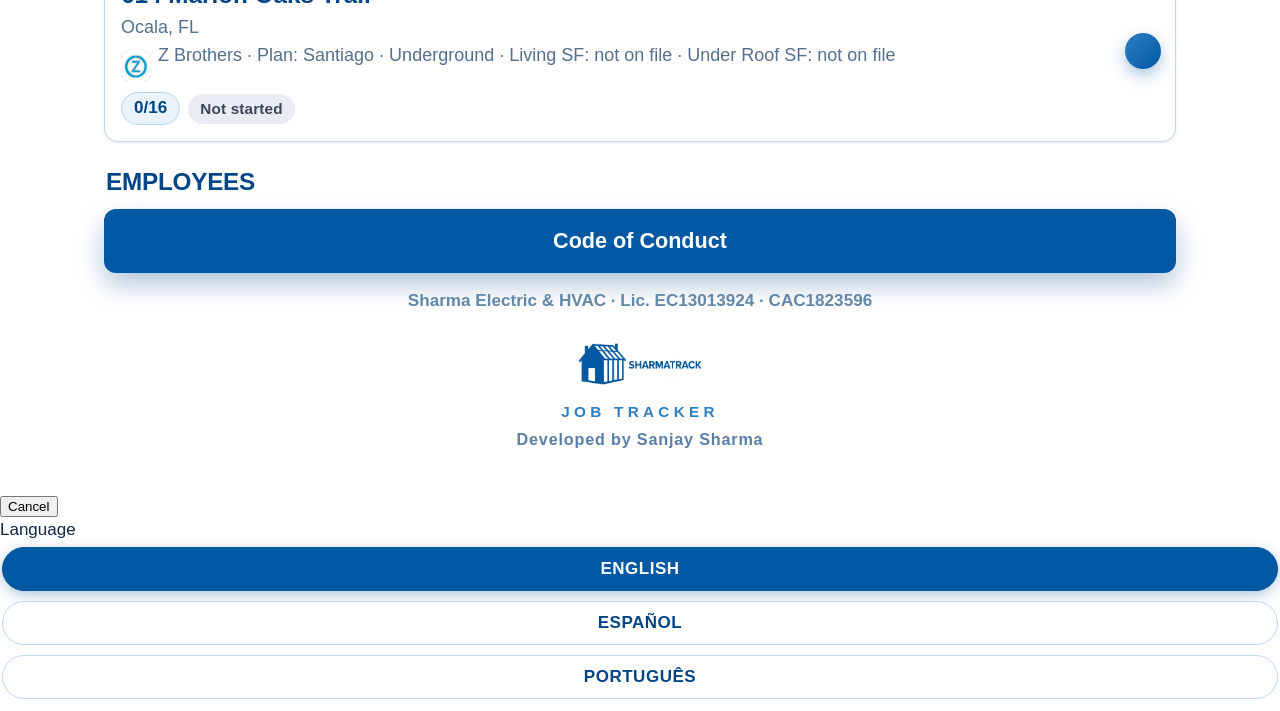
==== commit e0d8e221: "Fleet design consistency, rest of the apps (Sanjay 2026-11-25): ONE shared styles.css across all 7 t" ====
--- a/index.html
+++ b/index.html
@@ -3,8 +3,8 @@
 <meta name="viewport" content="width=device-width, initial-scale=1, viewport-fit=cover">
 <title>SHARMATRACK — Job Tracker</title>
 <meta name="theme-color" content="#ffffff"><meta name="color-scheme" content="light"><script>(function(){try{if(localStorage.getItem("sk-scheme")==="dark"){var d=document.documentElement;d.setAttribute("data-scheme","dark");var m=document.querySelector('meta[name="theme-color"]');if(m)m.content=d.getAttribute("data-theme")==="track"?"#1C1C1E":"#1a2f61"}}catch(e){}})()</script><meta name="apple-mobile-web-app-capable" content="yes"><meta name="mobile-web-app-capable" content="yes"><meta name="apple-mobile-web-app-status-bar-style" content="default"><meta name="apple-mobile-web-app-title" content="SHARMATRACK"><link rel="manifest" href="manifest.webmanifest"><link rel="apple-touch-icon" href="app-icon-512.png"><link rel="stylesheet" href="https://sharma-kit.sharma-crew.workers.dev/sharma-kit.css"><script src="https://sharma-kit.sharma-crew.workers.dev/sharma-kit.js" defer></script>
-<link rel="stylesheet" href="styles.css?v=17">
-<link rel="stylesheet" href="sk-bridge.css?v=4">
+<link rel="stylesheet" href="styles.css?v=30">
+<link rel="stylesheet" href="sk-bridge.css?v=7">
 <link rel="stylesheet" href="spa.css?v=5">
 <link rel="stylesheet" href="macos.css?v=1">
 <link rel="icon" href="app-icon-512.png">
--- a/styles.css
+++ b/styles.css
@@ -18,7 +18,6 @@
 :focus-visible{outline:3px solid var(--brand2);outline-offset:2px}
 .wrap{max-width:560px;margin:0 auto;padding:14px 14px 110px}
 .wrap.nobar{padding-bottom:30px}
-
 /* logo — the real Sharma logo, big and crisp on a clean white plaque */
 .logo-box{background:#fff;border:1px solid #d9e6f2;border-radius:22px;padding:16px 24px;text-align:center;margin:10px auto 14px;
   width:fit-content;max-width:100%;box-shadow:var(--sh-pop)}
@@ -28,7 +27,6 @@
   .logo-box img{height:84px}
   .logo-box.small img{height:64px}
 }
-
 /* language bar */
 .langbar{display:flex;align-items:center;gap:8px;justify-content:center;padding:12px 6px 4px;flex-wrap:wrap}
 .langbar .lbl{color:#004585;font-size:.85rem;font-weight:600;letter-spacing:.04em}
@@ -37,7 +35,6 @@
   transition:background .15s,color .15s,transform .1s}
 .langbar button:active{transform:scale(.96)}
 .langbar button.on{background:#0058a3;color:#fff;border-color:#0058a3;box-shadow:0 4px 14px rgba(0,69,133,.3)}
-
 /* sticky job bar (job pages) */
 .jobbar{position:sticky;top:0;z-index:60;display:flex;align-items:center;justify-content:space-between;gap:10px;
   padding:10px 16px;background:rgba(0,69,133,.96);backdrop-filter:blur(10px);-webkit-backdrop-filter:blur(10px);
@@ -45,7 +42,6 @@
 .jobbar .jb-addr{font-weight:800;font-size:.98rem;white-space:nowrap;overflow:hidden;text-overflow:ellipsis}
 .jobbar .jb-num{flex:0 0 auto;background:#fff;color:#004585;
   font-weight:900;font-size:.9rem;border-radius:999px;padding:4px 12px;box-shadow:0 4px 12px rgba(0,40,80,.35)}
-
 /* hero */
 .hero{background:linear-gradient(135deg,#0058a3,#004585 70%);border:1px solid rgba(255,255,255,.09);
   border-radius:24px;color:#fff;padding:22px 18px;margin-bottom:14px;text-align:center;box-shadow:var(--sh-pop)}
@@ -56,7 +52,6 @@
 .hero .meta span{background:rgba(255,255,255,.08);border:1px solid rgba(255,255,255,.16);border-radius:999px;
   padding:7px 12px;font-size:.95rem}
 .hero .meta b{color:#fff}
-
 /* home */
 .home h2{color:#004585;font-size:1.35rem;margin:22px 2px 10px;letter-spacing:-.01em}
 .jobbtn{position:relative;display:flex;flex-direction:column;gap:2px;
@@ -75,7 +70,6 @@
   box-shadow:0 12px 26px rgba(0,69,133,.3);transition:transform .12s}
 .greenbtn:active{transform:scale(.985)}
 .home-lic{color:#6488a8;text-align:center;font-size:.88rem;font-weight:600;margin-top:16px}
-
 /* gear cards */
 .gear{display:grid;grid-template-columns:1fr 1fr;gap:10px;margin-bottom:14px}
 .gear .card{background:var(--card);border:1px solid var(--line);border-radius:var(--radius);
@@ -87,7 +81,8 @@
 .brand.sq{color:#004585}
 .brand.eaton{color:#0058a3}
 .pill{display:inline-block;border-radius:6px;padding:2px 8px;font-size:.78rem;font-weight:800;color:#fff;vertical-align:middle;margin-left:6px}
-.pill.green{background:#004585}.pill.blue{background:#0058a3}
+.pill.green{background:#004585}
+.pill.blue{background:#0058a3}
 .gear .kind{color:var(--muted);font-weight:800;font-size:.82rem;letter-spacing:.08em;margin:8px 0 4px}
 .gear .desc{font-size:1rem;font-weight:600}
 .gear .spec{color:var(--muted);font-size:.95rem}
@@ -96,7 +91,6 @@
 .sched-hint{margin-top:12px;padding-top:10px;border-top:1px dashed var(--line);display:flex;
   align-items:center;justify-content:space-between;gap:6px;color:var(--brand);font-weight:800;font-size:.92rem}
 .sched-hint .chev{font-size:1.35rem;line-height:1;color:#b9cbdf;font-weight:900}
-
 /* progress */
 .progress{background:var(--card);border:1px solid var(--line);border-radius:var(--radius);
   padding:14px;display:flex;align-items:center;gap:16px;margin-bottom:14px;box-shadow:var(--sh-card)}
@@ -105,12 +99,10 @@
 .ringwrap .num{position:absolute;inset:0;display:flex;align-items:center;justify-content:center;font-weight:900;font-size:1.3rem}
 .progress .pt{font-weight:800;font-size:1.1rem}
 .progress .ps{color:var(--muted)}
-
 .mapsbtn{display:block;background:linear-gradient(135deg,var(--brand2),var(--brand));color:#fff;
   text-align:center;font-weight:900;font-size:1.2rem;padding:16px;border-radius:18px;text-decoration:none;
   margin-bottom:14px;box-shadow:0 12px 26px rgba(0,88,163,.3);transition:transform .12s}
 .mapsbtn:active{transform:scale(.985)}
-
 /* sections */
 .section{background:var(--card);border:1px solid var(--line);border-radius:var(--radius);
   padding:16px;margin-bottom:14px;box-shadow:var(--sh-card)}
@@ -124,7 +116,6 @@
   transition:border-color .15s,transform .1s}
 .prints a:active{transform:scale(.99);border-color:var(--brand)}
 .prints a:last-child{margin-bottom:0}
-
 /* caption cards */
 .capcard{background:#f8fbfe;border:1px solid var(--line);border-radius:18px;padding:14px;margin-bottom:12px}
 .capcard:last-child{margin-bottom:0}
@@ -147,7 +138,6 @@
 .tiles figcaption{font-size:.78rem;color:var(--muted);margin-top:4px;word-break:break-word}
 .notconn{background:#eaf2fb;border:1px dashed #2f7fc4;color:#004585;border-radius:12px;padding:10px 12px;font-size:.95rem;margin-top:10px}
 .upnote{font-size:.9rem;color:var(--muted);margin-top:6px}
-
 /* sticky name bar */
 .namebar{position:fixed;left:0;right:0;bottom:0;background:rgba(0,69,133,.96);
   backdrop-filter:blur(12px);-webkit-backdrop-filter:blur(12px);
@@ -162,7 +152,6 @@
 .namebar .ocam{background:linear-gradient(135deg,var(--brand2),var(--brand))}
 .namebar .ogal{background:#fff;color:#004585}
 .namebar input[type=file]{display:none}
-
 /* launcher */
 .launch-head{color:var(--ink);padding:16px 4px 4px}
 .launch-head .date{color:#6488a8;font-size:.9rem}
@@ -177,11 +166,14 @@
 .tile:active .ic{transform:scale(.94)}
 .tile .lb{font-size:.85rem;font-weight:700;margin-top:6px;line-height:1.2}
 .tile .up{font-size:.72rem;color:#6488a8}
-.c-blue{background:linear-gradient(135deg,#2f7fc4,#0058a3)}.c-orange{background:linear-gradient(135deg,#0058a3,#004585)}
-.c-green{background:linear-gradient(135deg,#9fc3e8,#2f7fc4)}.c-teal{background:linear-gradient(135deg,#0058a3,#2f7fc4)}
-.c-navy{background:linear-gradient(135deg,#1b4076,#004585)}.c-purple{background:linear-gradient(135deg,#004585,#2f7fc4)}
-.c-grey{background:linear-gradient(135deg,#7d9dbd,#55708c)}.c-red{background:linear-gradient(135deg,#003a6b,#004585)}
-
+.c-blue{background:linear-gradient(135deg,#2f7fc4,#0058a3)}
+.c-orange{background:linear-gradient(135deg,#0058a3,#004585)}
+.c-green{background:linear-gradient(135deg,#9fc3e8,#2f7fc4)}
+.c-teal{background:linear-gradient(135deg,#0058a3,#2f7fc4)}
+.c-navy{background:linear-gradient(135deg,#1b4076,#004585)}
+.c-purple{background:linear-gradient(135deg,#004585,#2f7fc4)}
+.c-grey{background:linear-gradient(135deg,#7d9dbd,#55708c)}
+.c-red{background:linear-gradient(135deg,#003a6b,#004585)}
 /* meter schedule pages */
 .sched-model{font-family:ui-monospace,Menlo,Consolas,monospace;font-weight:800;font-size:1.3rem;
   color:#fff;margin:4px 0 6px;word-break:break-all}
@@ -199,7 +191,6 @@
   box-shadow:var(--sh-pop);transition:transform .1s}
 .jobchip:active{transform:scale(.97)}
 .jobchip.home{background:#fff;color:var(--navy);border-color:#d7e3f0;box-shadow:var(--sh-card)}
-
 /* code of conduct */
 .coc-body{background:#eef4fa}
 .coc-hero{background:linear-gradient(135deg,#0058a3,#004585 65%);color:#fff;border-radius:24px;
@@ -224,7 +215,6 @@
 .coc-foot a,.coc-foot button{flex:1;text-align:center;background:var(--navy);color:#fff;border:0;border-radius:14px;
   padding:14px;text-decoration:none;font-weight:800;font-size:1rem;cursor:pointer}
 @media (max-width:380px){ .gear{grid-template-columns:1fr 1fr} .tiles-launch{grid-template-columns:repeat(3,1fr)} }
-
 /* home — search + per-job progress/status */
 .searchbar{margin-bottom:12px}
 .searchbar input{width:100%;font-size:1.1rem;padding:15px 16px;border-radius:16px;color:var(--ink);
@@ -237,19 +227,23 @@
 .jobbtn .chip.st0{background:#d7e3f0;color:#004585}
 .jobbtn .chip.st1{background:linear-gradient(135deg,var(--brand2),var(--brand));color:#fff}
 .jobbtn .chip.st2{background:linear-gradient(135deg,#004585,#003a6b);color:#fff}
-
 /* phase tabs (rough-in / trim) */
+.phasetabs[hidden]{display:none}
 .phasetabs{display:flex;gap:8px;margin-bottom:14px}
 .phasetabs button{flex:1;border:1.5px solid #bcd6ee;background:#fff;
   color:#004585;border-radius:14px;padding:13px 8px;font-size:1.05rem;font-weight:800;cursor:pointer;
   transition:background .15s,color .15s,transform .1s}
 .phasetabs button:active{transform:scale(.97)}
 .phasetabs button.on{background:#0058a3;color:#fff;border-color:#0058a3;box-shadow:var(--sh-pop)}
-
+.tradeswitch{display:flex;gap:8px;margin-bottom:10px}
+.tradeswitch button{flex:1;border:2px solid #12325e;background:#eaf3fb;color:#12325e;border-radius:14px;padding:12px 8px;font-size:1.15rem;font-weight:900;cursor:pointer;transition:background .15s,color .15s,transform .1s}
+.tradeswitch button:active{transform:scale(.97)}
+.tradeswitch button.on{background:#12325e;color:#fff;border-color:#12325e;box-shadow:var(--sh-pop)}
+.tradeswitch button{display:flex;align-items:center;justify-content:center;gap:10px}
+.trade-ic{height:30px;width:auto;background:#fff;border-radius:8px;padding:2px 5px}
 /* caption definition line (switch box neatness) */
 .capdef{color:var(--muted);font-size:.92rem;line-height:1.45;margin-top:9px;
   background:#eef4fa;border:1px solid var(--line);border-radius:10px;padding:8px 11px}
-
 /* job details card (permit / lot / inspection / crew / date) */
 .jm-rows{margin:0}
 .jm-rows>div{display:flex;justify-content:space-between;align-items:baseline;gap:14px;
@@ -270,7 +264,6 @@
 .jm-btns button:active{transform:scale(.98)}
 .jm-btns .jmsave{background:linear-gradient(135deg,var(--brand2),var(--brand));color:#fff;border:0;
   box-shadow:0 8px 18px rgba(0,88,163,.3)}
-
 /* SHARMATRACK — app-name branding (the name is a brand; never translated) */
 .app-hero{text-align:center;margin:0 0 4px}
 .app-hero .app-name{color:#fff;font-weight:900;font-size:1.8rem;letter-spacing:.1em;line-height:1.1;
@@ -285,11 +278,9 @@
 .jobbar .jb-brand{flex:0 0 auto;display:inline-flex;align-items:center;gap:6px;font-weight:900;font-size:.68rem;letter-spacing:.12em;color:#fff}
 .jobbar .jb-brand img{height:32px;width:32px;border-radius:8px;display:block}
 .jobbar .jb-addr{flex:1 1 auto;min-width:0}
-
-/* Z Brothers partner mark next to the builder line (job heroes) */
+/* Builder partner mark next to the builder line (job heroes) */
 .hero .meta span.builder-chip{display:inline-flex;align-items:center;gap:9px}
 .zb-logo{height:38px;width:38px;object-fit:contain;flex:0 0 auto}
-
 /* Edge-to-edge on phones: the page runs full-bleed — hero/section bands,
    cards and bars stretch the full screen width; inner padding inside the
    bands keeps text off the glass. Desktop keeps the centered column. */
@@ -302,7 +293,6 @@
   .tiles-launch,.coc-nav,.coc-foot{padding-left:12px;padding-right:12px}
   .searchbar{padding-left:14px;padding-right:14px}
 }
-
 /* Builder edition band (per-builder personalized version) */
 .builder-band{display:flex;align-items:center;justify-content:center;gap:10px;margin:10px auto 2px}
 .builder-band .bb-chip{background:#fff;border:1px solid #d9e6f2;border-radius:10px;padding:4px;display:inline-flex;box-shadow:0 2px 8px rgba(0,0,0,.25)}
@@ -310,11 +300,9 @@
 .builder-band .bb-txt{display:flex;flex-direction:column;line-height:1.15;text-align:left}
 .builder-band .bb-name{color:#004585;font-weight:800;letter-spacing:.06em;font-size:.95rem}
 .builder-band .bb-ed{color:#2f7fc4;font-size:.8rem;font-weight:600}
-
 /* SHARMATRACK lockup pill on house pages */
 .st-pill{background:#fff;border-radius:16px;padding:10px 14px;display:flex;justify-content:center;margin:0 auto 12px;box-shadow:0 3px 10px rgba(0,0,0,.25);max-width:520px}
 .st-pill img{height:72px;width:auto;max-width:100%;display:block}
-
 /* Brand stack: SHARMATRACK first, then Sharma + builder side by side */
 .duo{display:flex;gap:10px;justify-content:center;align-items:stretch;margin:10px auto 4px;max-width:560px}
 .duo-card{flex:1;background:#eaf2fb;border:1.5px solid #c9dcf2;border-radius:14px;display:flex;align-items:center;justify-content:center;gap:9px;padding:8px 10px}
@@ -323,11 +311,9 @@
 .duo-zbtxt{display:flex;flex-direction:column;line-height:1.12;color:#004585;text-align:left}
 .duo-zbtxt b{font-size:.92rem;letter-spacing:.04em}
 .duo-zbtxt i{font-style:normal;font-size:.66rem;letter-spacing:.14em;color:#2f7fc4;font-weight:700}
-
 /* SHARMATRACK logo links to the SHARMATRACK site */
 a.st-link{display:contents;text-decoration:none;color:inherit}
 .jb-brand a{color:#fff;text-decoration:none;display:inline-flex;align-items:center;gap:7px}
-
 /* === CLEAN PASS — no boxes, no pills, no tints (Sanjay: kill the tacky) === */
 body:has(.wrap.home){background:#fff}
 .app-hero .app-logo-pill{background:none;border:none;box-shadow:none;border-radius:0;padding:0;width:auto;max-width:100%}
@@ -340,21 +326,18 @@
 .duo-sharma{height:38px}
 .duo-zb{height:36px;width:36px}
 .hero{background:#fff;border:1px solid #d7e6f5;box-shadow:none;color:#004585}
-.hero .city{color:#2f7fc4}
+.hero .city{color:#004585;font-weight:700}
 .hero .lic{color:#5b7ea6}
 .hero .meta span{background:#eaf2fb;border-color:#d7e6f5;color:#004585}
 .hero .meta b{color:#004585}
 .st-pill{background:none;box-shadow:none;border-radius:0;padding:0;margin-bottom:10px}
 .st-pill img{height:56px}
-
 /* Sharma logo size fix — logos run big (Sanjay's standing rule) */
 .duo-sharma{height:56px}
 .duo-zb{height:48px;width:48px}
 .duo-zbtxt b{font-size:1.02rem}
 .duo-zbtxt i{font-size:.72rem}
-
 .dev-credit{font-size:.8rem;font-weight:700;letter-spacing:.05em;color:#5b7ea6;margin-top:3px;text-align:center}
-
 /* LOGO SIZE — FINAL (Sanjay: bigger, no more asking) */
 .app-hero .app-logo-pill img{height:76px}
 @media (min-width:640px){.app-hero .app-logo-pill img{height:92px}}
@@ -363,7 +346,6 @@
 .duo-zb{height:72px;width:72px}
 .duo-zbtxt b{font-size:1.2rem}
 .duo-zbtxt i{font-size:.8rem}
-
 /* Balance: builder is the product — SHARMATRACK steps back, builder steps up */
 .app-hero .app-logo-pill img{height:56px}
 @media (min-width:640px){.app-hero .app-logo-pill img{height:68px}}
@@ -371,7 +353,6 @@
 .duo-zb{height:84px;width:84px}
 .duo-zbtxt b{font-size:1.3rem}
 .duo-zbtxt i{font-size:.85rem}
-
 /* FINAL LAYOUT — Sharma on top MUCH bigger, SHARMATRACK at the bottom */
 .duo-sharma{height:112px}
 .duo-zb{height:92px;width:92px}
@@ -381,25 +362,51 @@
 .st-footer img{height:46px;width:auto}
 .st-footer .dev-credit{margin-top:5px}
 .st-tag{font-size:.72rem;font-weight:800;letter-spacing:.28em;color:#2f7fc4;margin-top:6px;text-align:center}
-
-/* Photo wrap + watermark overlay (live photos; migrated files carry it burned in) */
-.tiles .phwrap{position:relative;display:block}
-.tiles img.zoomable{cursor:zoom-in}
-.wm{position:absolute;inset:0;pointer-events:none;display:block}
-.tiles .wm-logo,.lightbox .wm-logo{position:absolute;top:6px;left:6px;width:38%;height:auto;object-fit:contain;border-radius:0}
-.wm-info{position:absolute;left:8px;bottom:6px;color:#fff;font-weight:700;font-size:11px;line-height:1.35;text-shadow:0 1px 3px rgba(0,0,0,.9);text-align:left}
-/* Lightbox: tap a photo to expand it on the same page */
-.lightbox{position:fixed;inset:0;z-index:200;background:rgba(8,10,14,.94);display:flex;flex-direction:column;align-items:center;justify-content:center;padding:18px}
-.lightbox[hidden]{display:none}
-.lightbox .lbwrap{position:relative;display:inline-block;line-height:0}
-.lightbox .lbwrap>img{max-width:94vw;max-height:82vh;object-fit:contain;border-radius:10px;box-shadow:0 18px 50px rgba(0,0,0,.5)}
-.lightbox .wm-logo{top:10px;left:10px}
-.lightbox .wm-info{font-size:15px;left:12px;bottom:10px}
-.lightbox .lb-cap{margin-top:12px;color:#f2f4f7;font-size:15px;text-align:center;max-width:92vw;line-height:1.4}
-.lightbox .lb-close{position:absolute;top:calc(10px + env(safe-area-inset-top));right:14px;width:44px;height:44px;border-radius:50%;border:0;background:rgba(255,255,255,.14);color:#fff;font-size:26px;line-height:1;cursor:pointer;z-index:2}
-body.lb-open{overflow:hidden}
-
-/* Free-form caption block (ported from the EXJ tracker — was missing here) */
+/* EXJ Root edition additions */
+.builder-ed{text-align:center;color:#2f7fc4;font-weight:800;letter-spacing:.06em;font-size:.95rem;margin:6px auto 2px}
+.empty-houses{border:1.5px dashed #c9dcf2;border-radius:14px;background:#f4f8fc;color:#55708c;
+  text-align:center;font-weight:700;padding:22px 16px;margin:10px auto;max-width:560px}
+.duo-exjtxt{text-align:center;align-items:center}
+/* ——— Design softening pass (2026-11-09, Sanjay: "it feels so blocky") ———
+   Pills instead of boxes, borders traded for soft shadows, more air. */
+.section{border:none;border-radius:26px;padding:20px 18px;box-shadow:0 2px 8px rgba(8,22,44,.05),0 18px 40px rgba(8,22,44,.09)}
+.progress{border:none;border-radius:26px}
+.capcard{border:none;border-radius:24px;padding:16px;box-shadow:0 1px 5px rgba(8,22,44,.05),0 10px 26px rgba(8,22,44,.07)}
+.capcard .btns label{border-radius:999px}
+.hero{border-radius:30px}
+.logo-box{border:none;border-radius:26px}
+.prints a{border:none;border-radius:18px;box-shadow:0 1px 5px rgba(8,22,44,.05),0 8px 20px rgba(8,22,44,.06)}
+.gear .card{border:none}
+.jm-rows>div{border-radius:14px}
+/* trade switch: one floating pill bar */
+.tradeswitch{background:rgba(0,69,133,.08);border-radius:999px;padding:5px;gap:5px;margin-bottom:12px}
+.tradeswitch button{border:none;border-radius:999px;background:transparent;box-shadow:none;color:var(--navy)}
+.tradeswitch button.on{background:#12325e;color:#fff;box-shadow:0 6px 16px rgba(10,35,70,.35)}
+/* phase tabs: soft pills, no hard outline */
+.phasetabs{gap:7px}
+.phasetabs button{border:none;border-radius:999px;background:rgba(0,69,133,.08);color:var(--navy);box-shadow:none;padding:11px 6px}
+.phasetabs button.on{background:#0058a3;color:#fff;box-shadow:0 6px 16px rgba(0,88,163,.35)}
+/* ——— All-caps Archivo treatment (2026-11-09, Sanjay: "proper grammar — get an all caps font") ———
+   Archivo throughout; UI chrome displays in caps with light tracking.
+   Underlying text keeps its proper casing — display transform only. */
+body{font-family:-apple-system,BlinkMacSystemFont,"Segoe UI",Roboto,Arial,sans-serif}
+h1,h2,h3,.hero,.jobbar,.tradeswitch button,.phasetabs button,.capcard .cap,
+.capcard .btns label,.jm-rows dt,.pill,.section h2,.prints a,.gear .card h3,
+.otherbar button,.langbar button,.jmedit,.jmsave{text-transform:uppercase;letter-spacing:.03em}
+.capcard .cap{font-weight:700}
+/* ——— Info tiles + appeal pass (2026-11-09, Sanjay: "the bubbles at top can look better") ———
+   The loose hero pills become a calm label-over-value grid with hairline dividers. */
+.hero{border-radius:28px;box-shadow:0 2px 8px rgba(8,22,44,.05),0 16px 36px rgba(8,22,44,.10)}
+.hero .meta{display:grid;grid-template-columns:1fr 1fr;gap:0 18px;justify-content:stretch;margin-top:6px}
+.hero .meta .tile{display:flex;flex-direction:column;gap:0;text-align:left;background:none;border:none;border-bottom:1px solid rgba(110,145,185,.28);border-radius:0;padding:8px 2px}
+.hero .meta .tile i{font-style:normal;font-size:.64rem;font-weight:800;letter-spacing:.11em;text-transform:uppercase;opacity:.62}
+.hero .meta .tile b{color:inherit;font-size:1.04rem;font-weight:800;letter-spacing:.01em}
+.section h2{position:relative;padding-left:13px}
+.section h2::before{content:"";position:absolute;left:0;top:.16em;bottom:.16em;width:4px;border-radius:2px;background:linear-gradient(180deg,#f0b95a,#e8a33d)}
+.capcard .status:not(.has){background:rgba(232,163,61,.15);color:#96690f;border:1px solid rgba(232,163,61,.38);border-radius:999px;padding:2px 11px;font-weight:700}
+.mapsbtn{border-radius:999px;background:linear-gradient(135deg,var(--brand2),var(--brand))}
+/* ——— TUG free photos (2026-11-09, Sanjay: no preset caption entries on TUG —
+   photos go in with our own captions) ——— */
 .freecap{margin-top:12px}
 .freecap input[type=file]{display:none}
 .freecap input[type=text]{width:100%;box-sizing:border-box;padding:12px 14px;border:1.5px solid #c9d9ec;border-radius:14px;font:inherit;font-size:1rem;margin-bottom:10px;background:#fff;color:var(--ink)}
@@ -408,27 +415,40 @@
 .freecap .btns label:active{transform:scale(.97)}
 .freecap .btns .cam{background:linear-gradient(135deg,var(--brand2),var(--brand));box-shadow:0 8px 18px rgba(0,88,163,.3)}
 .freecap .btns .gal{background:#fff;color:#004585;border:1.5px solid #0058a3;box-shadow:0 8px 18px rgba(0,88,163,.12)}
-
+#tug-tiles .tiles figcaption b{display:block;font-size:.98rem;color:var(--ink);margin-bottom:1px}
+#tug-tiles .tiles figcaption span{font-size:.82rem}
+/* Lightbox: tap a photo to expand it on the same page */
+.tiles img.zoomable{cursor:zoom-in}
+.lightbox{position:fixed;inset:0;z-index:200;background:rgba(8,10,14,.94);display:flex;flex-direction:column;align-items:center;justify-content:center;padding:18px}
+.lightbox[hidden]{display:none}
+.lightbox img{max-width:94vw;max-height:82vh;object-fit:contain;border-radius:10px;box-shadow:0 18px 50px rgba(0,0,0,.5)}
+.lightbox .lb-cap{margin-top:12px;color:#f2f4f7;font-size:15px;text-align:center;max-width:92vw}
+.lightbox .lb-close{position:absolute;top:calc(10px + env(safe-area-inset-top));right:14px;width:44px;height:44px;border-radius:50%;border:0;background:rgba(255,255,255,.14);color:#fff;font-size:26px;line-height:1;cursor:pointer}
+body.lb-open{overflow:hidden}
+/* Manufacturer logos in the equipment rows */
+.eqlogo{height:17px;width:auto;vertical-align:-4px;background:#fff;border-radius:4px;padding:2px 5px;margin-right:7px;box-shadow:inset 0 0 0 1px rgba(15,23,36,.08)}
+/* EXJ Root builder logo (real logo, cropped from their permit-box label) */
+.duo-exj{height:64px;width:auto;max-width:100%}
 /* Address clarity (Sanjay, 2026-11-10): never cut the address off in the sticky bar; city line dark + bold */
 .jobbar .jb-addr{white-space:normal;overflow:visible;text-overflow:clip;line-height:1.15}
 .hero .city{color:#004585;font-weight:700}
-
-/* Completed job markers */
-.hero .meta span.chip.done{background:#e5f6ec;color:#12703c;border:1.5px solid #b7e3c6;font-weight:800;letter-spacing:.04em}
-.donebadge{background:#12703c;color:#fff;font-weight:800;font-size:.78rem;letter-spacing:.05em;padding:3px 9px;border-radius:999px;white-space:nowrap}
-.jm-rows dd.done{color:#12703c;font-weight:800;letter-spacing:.03em}
-
-/* Completed jobs: hide the checklist count row (2026-11-19) */
-.jobbtn:has(.donebadge) .crow{display:none}
-.crow[hidden]{display:none}
-
+/* EXJRoot hub tiles and house-page back link (split apps, Nov 16 2026) */
+.hub-tiles{display:flex;flex-direction:column;gap:14px;margin:18px 0 8px}
+.hub-tile{display:flex;flex-direction:column;gap:6px;background:linear-gradient(135deg,#0058a3,#004585);color:#fff;text-decoration:none;border-radius:var(--radius);padding:28px 22px;box-shadow:0 12px 26px rgba(0,69,133,.3);transition:transform .12s}
+.hub-tile:active{transform:scale(.985)}
+.hub-tile .hub-kicker{font-size:.8rem;font-weight:700;letter-spacing:.12em;text-transform:uppercase;color:#cfe0f2}
+.hub-tile .hub-name{font-size:1.7rem;font-weight:900;letter-spacing:-.02em}
+@media (max-width:639px){
+  .hub-tile{border-radius:0}
+}
+.backhome{display:block;padding:10px 16px 8px;color:#004585;font-weight:800;text-decoration:none;font-size:.95rem}
+.backhome:active{opacity:.7}
 /* Builder logo chip (company-logos workstream, 2026-11-19): the real logo
    file covers a navy initials badge; if the file is missing the badge
    shows, so a real logo can be dropped in later with no markup change. */
 .blogo { position:relative; display:inline-flex; align-items:center; justify-content:center; width:30px; height:30px; border-radius:8px; background:#0058a3; vertical-align:-9px; margin-right:7px; overflow:hidden; flex:0 0 auto; }
 .blogo__init { color:#fff; font-weight:800; font-size:13px; letter-spacing:.02em; }
 .blogo img { position:absolute; inset:0; width:100%; height:100%; object-fit:contain; background:#fff; }
-
 /* Type bump (2026-11-20, Sanjay: "Wording is a bit small on the builder jobs
    pages"): small labels, captions and status lines raised to readable
    sizes — captions and notes at body size, nothing under ~15px. Body copy
@@ -459,3 +479,31 @@
 .coc-sec .kicker{font-size:.95rem}
 .coc-hero .eb{font-size:.95rem}
 .hub-tile .hub-kicker{font-size:.9rem}
+.tiles .phwrap{position:relative;display:block}
+.wm{position:absolute;inset:0;pointer-events:none;display:block}
+.tiles .wm-logo,.lightbox .wm-logo{position:absolute;top:6px;left:6px;width:38%;height:auto;object-fit:contain;border-radius:0}
+.wm-info{position:absolute;left:8px;bottom:6px;color:#fff;font-weight:700;font-size:11px;line-height:1.35;text-shadow:0 1px 3px rgba(0,0,0,.9);text-align:left}
+.lightbox .lbwrap{position:relative;display:inline-block;line-height:0}
+.lightbox .lbwrap>img{max-width:94vw;max-height:82vh;object-fit:contain;border-radius:10px;box-shadow:0 18px 50px rgba(0,0,0,.5)}
+.lightbox .wm-logo{top:10px;left:10px}
+.lightbox .wm-info{font-size:15px;left:12px;bottom:10px}
+.duo-nok{height:76px;width:auto;max-width:100%}
+.co-head{display:flex;align-items:center;justify-content:space-between;gap:10px;flex-wrap:wrap;margin-bottom:12px}
+.co-head h2{margin:0}
+.co-date{background:#e8f1fa;color:#004585;font-weight:700;font-size:.82rem;padding:4px 11px;border-radius:999px;letter-spacing:.02em;white-space:nowrap}
+.co-list{display:grid;gap:10px}
+.co-card{display:flex;gap:12px;align-items:flex-start;background:#f7fafd;border:1px solid #dbe7f5;border-radius:14px;padding:12px 14px;box-shadow:0 1px 3px rgba(0,35,70,.05)}
+.co-num{flex:0 0 auto;width:28px;height:28px;border-radius:50%;background:#004585;color:#fff;font-weight:800;font-size:.92rem;display:flex;align-items:center;justify-content:center;margin-top:1px}
+.co-main{flex:1;min-width:0}
+.co-text{margin:0;font-size:.99rem;line-height:1.45;color:var(--ink)}
+.co-ref{display:inline-block;margin-top:7px;background:#fdf0e1;color:#9a4d00;border:1px solid #f0cf9f;border-radius:999px;padding:2px 10px;font-size:.78rem;font-weight:700;letter-spacing:.01em}
+.hero .meta span.chip.done{background:#e5f6ec;color:#12703c;border:1.5px solid #b7e3c6;font-weight:800;letter-spacing:.04em}
+.donebadge{background:#12703c;color:#fff;font-weight:800;font-size:.78rem;letter-spacing:.05em;padding:3px 9px;border-radius:999px;white-space:nowrap}
+.jm-rows dd.done{color:#12703c;font-weight:800;letter-spacing:.03em}
+.jobbtn:has(.donebadge) .crow{display:none}
+.crow[hidden]{display:none}
+.duo-card.mrcela-card{background:#111111 !important;border:1.5px solid #111111 !important;border-radius:14px !important;padding:10px 14px !important}
+.duo-mrcela{height:58px;width:auto;max-width:100%}
+.duo-logan{display:flex;flex-direction:column;justify-content:center;line-height:1.02;color:#0b2e59;font-family:Arial,sans-serif;padding:4px 10px}
+.duo-logan .dl-1{font-weight:900;font-size:2rem;letter-spacing:.14em}
+.duo-logan .dl-2{font-weight:700;font-size:.82rem;letter-spacing:.3em;color:#0058a3}
--- a/sk-bridge.css
+++ b/sk-bridge.css
@@ -53,3 +53,42 @@
 html.sk[data-scheme="dark"] .hero,
 html.sk[data-scheme="dark"] .coc-sec,
 html.sk[data-scheme="dark"] .coc-hero{ color:#17293c; }
+
+/* Home summary (hp-) dark scheme — 2026-11-25, fleet Appearance standard.
+   The hp- blocks follow the kit Appearance switch (data-scheme, stored in
+   localStorage "sk-scheme") like the rest of the app: dark surfaces and
+   light text in Dark, untouched in Light. Masthead stays brand navy.
+   Declarations carry !important so the summary wins over each page’s
+   inline hp- styles when Dark is on. */
+html.sk[data-scheme="dark"] .hp{background:#0d141d !important;color:#e9f2f9 !important}
+html.sk[data-scheme="dark"] .hp-nav button{background:#1b2836 !important;color:#8CC4F5 !important}
+html.sk[data-scheme="dark"] .hp-stats{border-bottom-color:#31465e !important}
+html.sk[data-scheme="dark"] .hp-stat{border-left-color:#31465e !important}
+html.sk[data-scheme="dark"] .hp-stat i{color:#9db6cc !important}
+html.sk[data-scheme="dark"] .hp-stat b{color:#e9f2f9 !important}
+html.sk[data-scheme="dark"] .hp-sec>h2{color:#8CC4F5 !important}
+html.sk[data-scheme="dark"] .hp-sec .lede{color:#9db6cc !important}
+html.sk[data-scheme="dark"] .hp-facts div{border-bottom-color:#31465e !important}
+html.sk[data-scheme="dark"] .hp-facts dt{color:#9db6cc !important}
+html.sk[data-scheme="dark"] .hp-facts dd{color:#e9f2f9 !important}
+html.sk[data-scheme="dark"] .hp-week{border-left-color:#31465e !important}
+html.sk[data-scheme="dark"] .hp-day::before{background:#1b2836 !important}
+html.sk[data-scheme="dark"] .hp-day .dow b{color:#8CC4F5 !important}
+html.sk[data-scheme="dark"] .hp-day .dow span{color:#9db6cc !important}
+html.sk[data-scheme="dark"] .hp-ev{background:#1b2836 !important}
+html.sk[data-scheme="dark"] .hp-ev span{color:#9db6cc !important}
+html.sk[data-scheme="dark"] .hp-none{color:#9db6cc !important}
+html.sk[data-scheme="dark"] .hp-done li{border-bottom-color:#31465e !important}
+html.sk[data-scheme="dark"] .hp-done span{color:#9db6cc !important}
+html.sk[data-scheme="dark"] .hp-insp{background:#1b2836 !important;border-color:#31465e !important}
+html.sk[data-scheme="dark"] .hp-insp h3{color:#e9f2f9 !important}
+html.sk[data-scheme="dark"] .hp-insp dl div{border-top-color:#31465e !important}
+html.sk[data-scheme="dark"] .hp-insp dt{color:#9db6cc !important}
+html.sk[data-scheme="dark"] .hp-insp dd{color:#e9f2f9 !important}
+html.sk[data-scheme="dark"] .hp-insp dd a{color:#8CC4F5 !important}
+html.sk[data-scheme="dark"] .hp-note{color:#9db6cc !important}
+html.sk[data-scheme="dark"] .hp-step{border-bottom-color:#31465e !important}
+html.sk[data-scheme="dark"] .hp-step .ic{background:#1b2836 !important;border-color:#31465e !important}
+html.sk[data-scheme="dark"] .hp-step span{color:#9db6cc !important}
+html.sk[data-scheme="dark"] .hp-src{color:#7e97ad !important}
+html.sk[data-scheme="dark"] .hp-div{background:#16283c !important;color:#8CC4F5 !important}
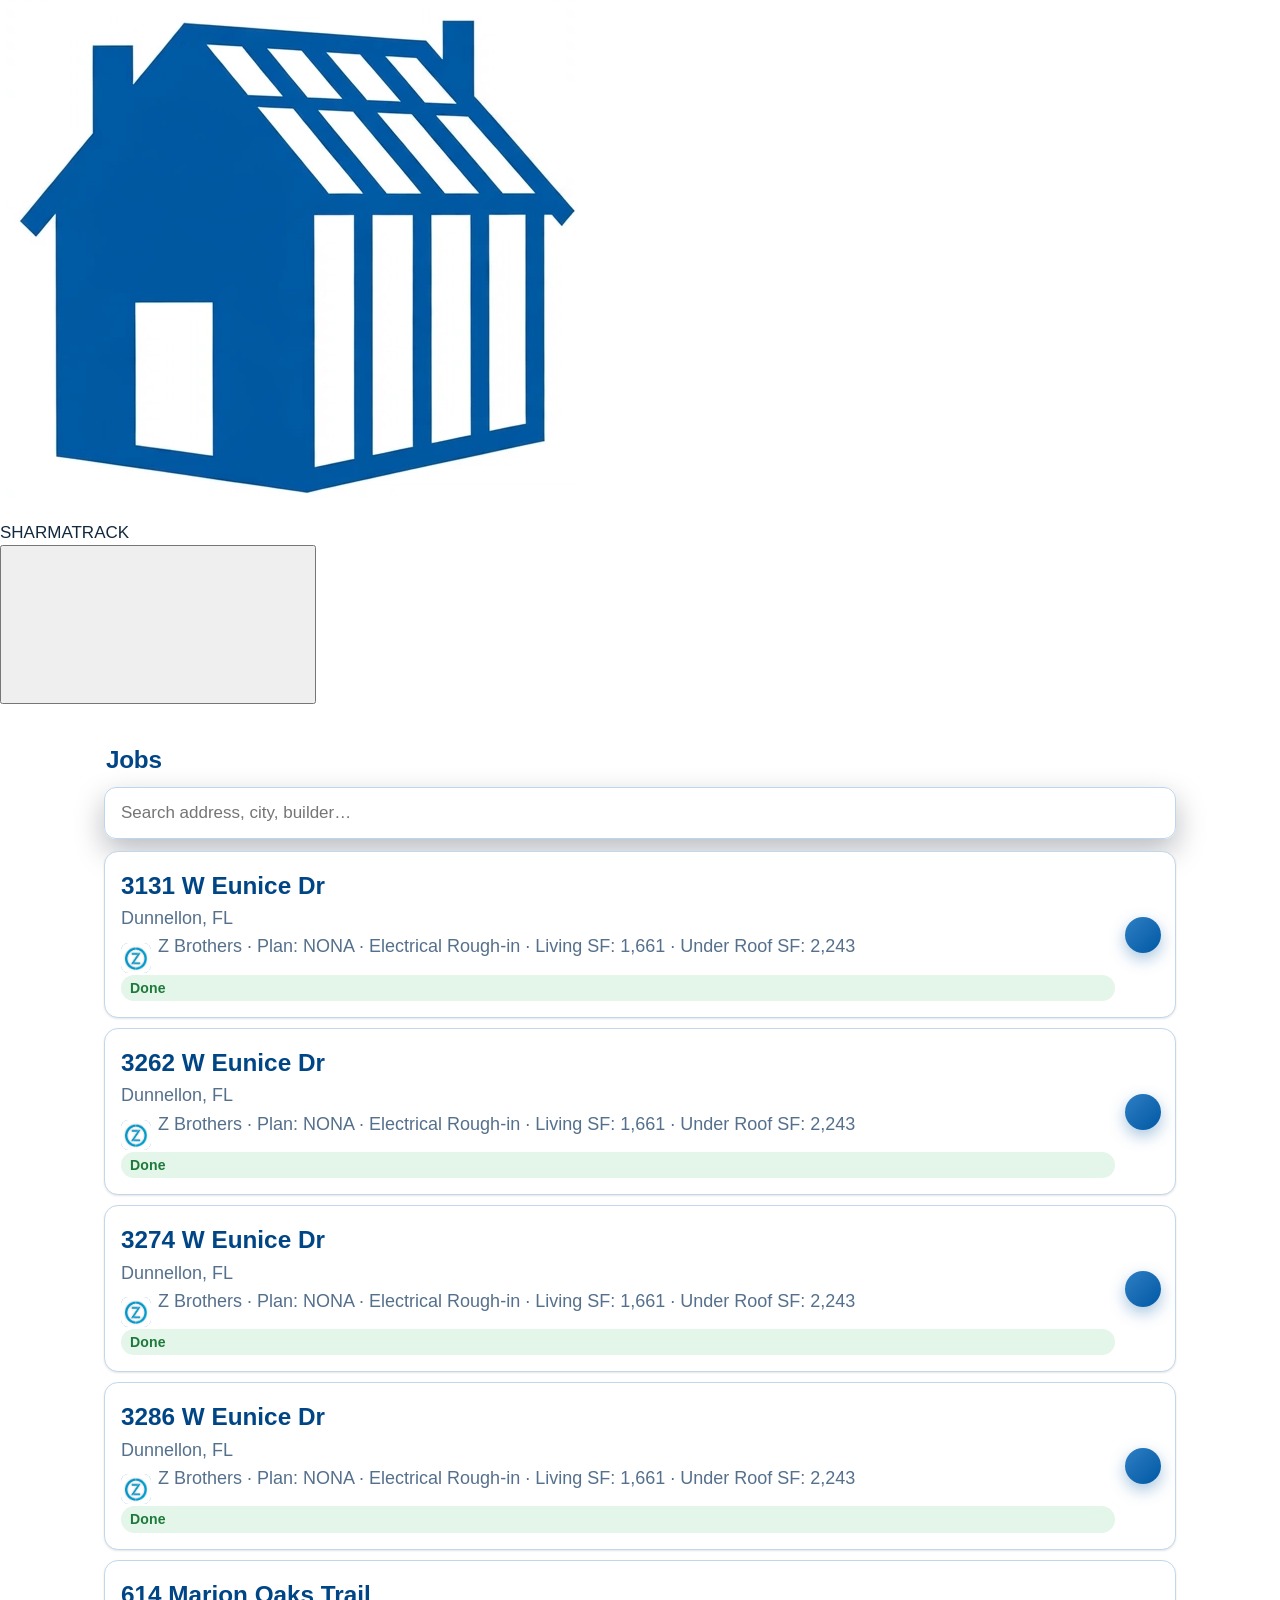
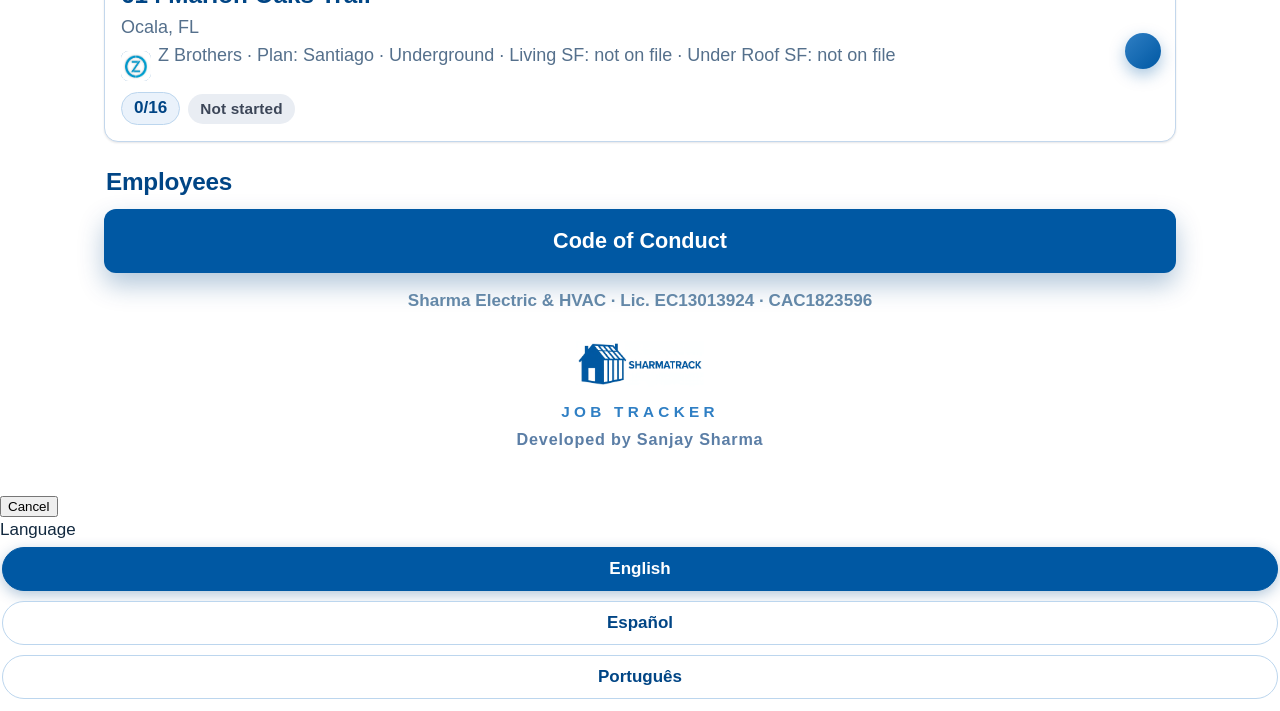
==== commit 70e7d39f: "Roll back the shared stylesheet (Sanjay: header renders messy on phone): the union styles.css forced" ====
--- a/index.html
+++ b/index.html
@@ -3,7 +3,7 @@
 <meta name="viewport" content="width=device-width, initial-scale=1, viewport-fit=cover">
 <title>SHARMATRACK — Job Tracker</title>
 <meta name="theme-color" content="#ffffff"><meta name="color-scheme" content="light"><script>(function(){try{if(localStorage.getItem("sk-scheme")==="dark"){var d=document.documentElement;d.setAttribute("data-scheme","dark");var m=document.querySelector('meta[name="theme-color"]');if(m)m.content=d.getAttribute("data-theme")==="track"?"#1C1C1E":"#1a2f61"}}catch(e){}})()</script><meta name="apple-mobile-web-app-capable" content="yes"><meta name="mobile-web-app-capable" content="yes"><meta name="apple-mobile-web-app-status-bar-style" content="default"><meta name="apple-mobile-web-app-title" content="SHARMATRACK"><link rel="manifest" href="manifest.webmanifest"><link rel="apple-touch-icon" href="app-icon-512.png"><link rel="stylesheet" href="https://sharma-kit.sharma-crew.workers.dev/sharma-kit.css"><script src="https://sharma-kit.sharma-crew.workers.dev/sharma-kit.js" defer></script>
-<link rel="stylesheet" href="styles.css?v=30">
+<link rel="stylesheet" href="styles.css?v=31">
 <link rel="stylesheet" href="sk-bridge.css?v=7">
 <link rel="stylesheet" href="spa.css?v=5">
 <link rel="stylesheet" href="macos.css?v=1">
--- a/styles.css
+++ b/styles.css
@@ -18,6 +18,7 @@
 :focus-visible{outline:3px solid var(--brand2);outline-offset:2px}
 .wrap{max-width:560px;margin:0 auto;padding:14px 14px 110px}
 .wrap.nobar{padding-bottom:30px}
+
 /* logo — the real Sharma logo, big and crisp on a clean white plaque */
 .logo-box{background:#fff;border:1px solid #d9e6f2;border-radius:22px;padding:16px 24px;text-align:center;margin:10px auto 14px;
   width:fit-content;max-width:100%;box-shadow:var(--sh-pop)}
@@ -27,6 +28,7 @@
   .logo-box img{height:84px}
   .logo-box.small img{height:64px}
 }
+
 /* language bar */
 .langbar{display:flex;align-items:center;gap:8px;justify-content:center;padding:12px 6px 4px;flex-wrap:wrap}
 .langbar .lbl{color:#004585;font-size:.85rem;font-weight:600;letter-spacing:.04em}
@@ -35,6 +37,7 @@
   transition:background .15s,color .15s,transform .1s}
 .langbar button:active{transform:scale(.96)}
 .langbar button.on{background:#0058a3;color:#fff;border-color:#0058a3;box-shadow:0 4px 14px rgba(0,69,133,.3)}
+
 /* sticky job bar (job pages) */
 .jobbar{position:sticky;top:0;z-index:60;display:flex;align-items:center;justify-content:space-between;gap:10px;
   padding:10px 16px;background:rgba(0,69,133,.96);backdrop-filter:blur(10px);-webkit-backdrop-filter:blur(10px);
@@ -42,6 +45,7 @@
 .jobbar .jb-addr{font-weight:800;font-size:.98rem;white-space:nowrap;overflow:hidden;text-overflow:ellipsis}
 .jobbar .jb-num{flex:0 0 auto;background:#fff;color:#004585;
   font-weight:900;font-size:.9rem;border-radius:999px;padding:4px 12px;box-shadow:0 4px 12px rgba(0,40,80,.35)}
+
 /* hero */
 .hero{background:linear-gradient(135deg,#0058a3,#004585 70%);border:1px solid rgba(255,255,255,.09);
   border-radius:24px;color:#fff;padding:22px 18px;margin-bottom:14px;text-align:center;box-shadow:var(--sh-pop)}
@@ -52,6 +56,7 @@
 .hero .meta span{background:rgba(255,255,255,.08);border:1px solid rgba(255,255,255,.16);border-radius:999px;
   padding:7px 12px;font-size:.95rem}
 .hero .meta b{color:#fff}
+
 /* home */
 .home h2{color:#004585;font-size:1.35rem;margin:22px 2px 10px;letter-spacing:-.01em}
 .jobbtn{position:relative;display:flex;flex-direction:column;gap:2px;
@@ -70,6 +75,7 @@
   box-shadow:0 12px 26px rgba(0,69,133,.3);transition:transform .12s}
 .greenbtn:active{transform:scale(.985)}
 .home-lic{color:#6488a8;text-align:center;font-size:.88rem;font-weight:600;margin-top:16px}
+
 /* gear cards */
 .gear{display:grid;grid-template-columns:1fr 1fr;gap:10px;margin-bottom:14px}
 .gear .card{background:var(--card);border:1px solid var(--line);border-radius:var(--radius);
@@ -81,8 +87,7 @@
 .brand.sq{color:#004585}
 .brand.eaton{color:#0058a3}
 .pill{display:inline-block;border-radius:6px;padding:2px 8px;font-size:.78rem;font-weight:800;color:#fff;vertical-align:middle;margin-left:6px}
-.pill.green{background:#004585}
-.pill.blue{background:#0058a3}
+.pill.green{background:#004585}.pill.blue{background:#0058a3}
 .gear .kind{color:var(--muted);font-weight:800;font-size:.82rem;letter-spacing:.08em;margin:8px 0 4px}
 .gear .desc{font-size:1rem;font-weight:600}
 .gear .spec{color:var(--muted);font-size:.95rem}
@@ -91,6 +96,7 @@
 .sched-hint{margin-top:12px;padding-top:10px;border-top:1px dashed var(--line);display:flex;
   align-items:center;justify-content:space-between;gap:6px;color:var(--brand);font-weight:800;font-size:.92rem}
 .sched-hint .chev{font-size:1.35rem;line-height:1;color:#b9cbdf;font-weight:900}
+
 /* progress */
 .progress{background:var(--card);border:1px solid var(--line);border-radius:var(--radius);
   padding:14px;display:flex;align-items:center;gap:16px;margin-bottom:14px;box-shadow:var(--sh-card)}
@@ -99,10 +105,12 @@
 .ringwrap .num{position:absolute;inset:0;display:flex;align-items:center;justify-content:center;font-weight:900;font-size:1.3rem}
 .progress .pt{font-weight:800;font-size:1.1rem}
 .progress .ps{color:var(--muted)}
+
 .mapsbtn{display:block;background:linear-gradient(135deg,var(--brand2),var(--brand));color:#fff;
   text-align:center;font-weight:900;font-size:1.2rem;padding:16px;border-radius:18px;text-decoration:none;
   margin-bottom:14px;box-shadow:0 12px 26px rgba(0,88,163,.3);transition:transform .12s}
 .mapsbtn:active{transform:scale(.985)}
+
 /* sections */
 .section{background:var(--card);border:1px solid var(--line);border-radius:var(--radius);
   padding:16px;margin-bottom:14px;box-shadow:var(--sh-card)}
@@ -116,6 +124,7 @@
   transition:border-color .15s,transform .1s}
 .prints a:active{transform:scale(.99);border-color:var(--brand)}
 .prints a:last-child{margin-bottom:0}
+
 /* caption cards */
 .capcard{background:#f8fbfe;border:1px solid var(--line);border-radius:18px;padding:14px;margin-bottom:12px}
 .capcard:last-child{margin-bottom:0}
@@ -138,6 +147,7 @@
 .tiles figcaption{font-size:.78rem;color:var(--muted);margin-top:4px;word-break:break-word}
 .notconn{background:#eaf2fb;border:1px dashed #2f7fc4;color:#004585;border-radius:12px;padding:10px 12px;font-size:.95rem;margin-top:10px}
 .upnote{font-size:.9rem;color:var(--muted);margin-top:6px}
+
 /* sticky name bar */
 .namebar{position:fixed;left:0;right:0;bottom:0;background:rgba(0,69,133,.96);
   backdrop-filter:blur(12px);-webkit-backdrop-filter:blur(12px);
@@ -152,6 +162,7 @@
 .namebar .ocam{background:linear-gradient(135deg,var(--brand2),var(--brand))}
 .namebar .ogal{background:#fff;color:#004585}
 .namebar input[type=file]{display:none}
+
 /* launcher */
 .launch-head{color:var(--ink);padding:16px 4px 4px}
 .launch-head .date{color:#6488a8;font-size:.9rem}
@@ -166,14 +177,11 @@
 .tile:active .ic{transform:scale(.94)}
 .tile .lb{font-size:.85rem;font-weight:700;margin-top:6px;line-height:1.2}
 .tile .up{font-size:.72rem;color:#6488a8}
-.c-blue{background:linear-gradient(135deg,#2f7fc4,#0058a3)}
-.c-orange{background:linear-gradient(135deg,#0058a3,#004585)}
-.c-green{background:linear-gradient(135deg,#9fc3e8,#2f7fc4)}
-.c-teal{background:linear-gradient(135deg,#0058a3,#2f7fc4)}
-.c-navy{background:linear-gradient(135deg,#1b4076,#004585)}
-.c-purple{background:linear-gradient(135deg,#004585,#2f7fc4)}
-.c-grey{background:linear-gradient(135deg,#7d9dbd,#55708c)}
-.c-red{background:linear-gradient(135deg,#003a6b,#004585)}
+.c-blue{background:linear-gradient(135deg,#2f7fc4,#0058a3)}.c-orange{background:linear-gradient(135deg,#0058a3,#004585)}
+.c-green{background:linear-gradient(135deg,#9fc3e8,#2f7fc4)}.c-teal{background:linear-gradient(135deg,#0058a3,#2f7fc4)}
+.c-navy{background:linear-gradient(135deg,#1b4076,#004585)}.c-purple{background:linear-gradient(135deg,#004585,#2f7fc4)}
+.c-grey{background:linear-gradient(135deg,#7d9dbd,#55708c)}.c-red{background:linear-gradient(135deg,#003a6b,#004585)}
+
 /* meter schedule pages */
 .sched-model{font-family:ui-monospace,Menlo,Consolas,monospace;font-weight:800;font-size:1.3rem;
   color:#fff;margin:4px 0 6px;word-break:break-all}
@@ -191,6 +199,7 @@
   box-shadow:var(--sh-pop);transition:transform .1s}
 .jobchip:active{transform:scale(.97)}
 .jobchip.home{background:#fff;color:var(--navy);border-color:#d7e3f0;box-shadow:var(--sh-card)}
+
 /* code of conduct */
 .coc-body{background:#eef4fa}
 .coc-hero{background:linear-gradient(135deg,#0058a3,#004585 65%);color:#fff;border-radius:24px;
@@ -215,6 +224,7 @@
 .coc-foot a,.coc-foot button{flex:1;text-align:center;background:var(--navy);color:#fff;border:0;border-radius:14px;
   padding:14px;text-decoration:none;font-weight:800;font-size:1rem;cursor:pointer}
 @media (max-width:380px){ .gear{grid-template-columns:1fr 1fr} .tiles-launch{grid-template-columns:repeat(3,1fr)} }
+
 /* home — search + per-job progress/status */
 .searchbar{margin-bottom:12px}
 .searchbar input{width:100%;font-size:1.1rem;padding:15px 16px;border-radius:16px;color:var(--ink);
@@ -227,23 +237,19 @@
 .jobbtn .chip.st0{background:#d7e3f0;color:#004585}
 .jobbtn .chip.st1{background:linear-gradient(135deg,var(--brand2),var(--brand));color:#fff}
 .jobbtn .chip.st2{background:linear-gradient(135deg,#004585,#003a6b);color:#fff}
+
 /* phase tabs (rough-in / trim) */
-.phasetabs[hidden]{display:none}
 .phasetabs{display:flex;gap:8px;margin-bottom:14px}
 .phasetabs button{flex:1;border:1.5px solid #bcd6ee;background:#fff;
   color:#004585;border-radius:14px;padding:13px 8px;font-size:1.05rem;font-weight:800;cursor:pointer;
   transition:background .15s,color .15s,transform .1s}
 .phasetabs button:active{transform:scale(.97)}
 .phasetabs button.on{background:#0058a3;color:#fff;border-color:#0058a3;box-shadow:var(--sh-pop)}
-.tradeswitch{display:flex;gap:8px;margin-bottom:10px}
-.tradeswitch button{flex:1;border:2px solid #12325e;background:#eaf3fb;color:#12325e;border-radius:14px;padding:12px 8px;font-size:1.15rem;font-weight:900;cursor:pointer;transition:background .15s,color .15s,transform .1s}
-.tradeswitch button:active{transform:scale(.97)}
-.tradeswitch button.on{background:#12325e;color:#fff;border-color:#12325e;box-shadow:var(--sh-pop)}
-.tradeswitch button{display:flex;align-items:center;justify-content:center;gap:10px}
-.trade-ic{height:30px;width:auto;background:#fff;border-radius:8px;padding:2px 5px}
+
 /* caption definition line (switch box neatness) */
 .capdef{color:var(--muted);font-size:.92rem;line-height:1.45;margin-top:9px;
   background:#eef4fa;border:1px solid var(--line);border-radius:10px;padding:8px 11px}
+
 /* job details card (permit / lot / inspection / crew / date) */
 .jm-rows{margin:0}
 .jm-rows>div{display:flex;justify-content:space-between;align-items:baseline;gap:14px;
@@ -264,6 +270,7 @@
 .jm-btns button:active{transform:scale(.98)}
 .jm-btns .jmsave{background:linear-gradient(135deg,var(--brand2),var(--brand));color:#fff;border:0;
   box-shadow:0 8px 18px rgba(0,88,163,.3)}
+
 /* SHARMATRACK — app-name branding (the name is a brand; never translated) */
 .app-hero{text-align:center;margin:0 0 4px}
 .app-hero .app-name{color:#fff;font-weight:900;font-size:1.8rem;letter-spacing:.1em;line-height:1.1;
@@ -278,9 +285,11 @@
 .jobbar .jb-brand{flex:0 0 auto;display:inline-flex;align-items:center;gap:6px;font-weight:900;font-size:.68rem;letter-spacing:.12em;color:#fff}
 .jobbar .jb-brand img{height:32px;width:32px;border-radius:8px;display:block}
 .jobbar .jb-addr{flex:1 1 auto;min-width:0}
-/* Builder partner mark next to the builder line (job heroes) */
+
+/* Z Brothers partner mark next to the builder line (job heroes) */
 .hero .meta span.builder-chip{display:inline-flex;align-items:center;gap:9px}
 .zb-logo{height:38px;width:38px;object-fit:contain;flex:0 0 auto}
+
 /* Edge-to-edge on phones: the page runs full-bleed — hero/section bands,
    cards and bars stretch the full screen width; inner padding inside the
    bands keeps text off the glass. Desktop keeps the centered column. */
@@ -293,6 +302,7 @@
   .tiles-launch,.coc-nav,.coc-foot{padding-left:12px;padding-right:12px}
   .searchbar{padding-left:14px;padding-right:14px}
 }
+
 /* Builder edition band (per-builder personalized version) */
 .builder-band{display:flex;align-items:center;justify-content:center;gap:10px;margin:10px auto 2px}
 .builder-band .bb-chip{background:#fff;border:1px solid #d9e6f2;border-radius:10px;padding:4px;display:inline-flex;box-shadow:0 2px 8px rgba(0,0,0,.25)}
@@ -300,9 +310,11 @@
 .builder-band .bb-txt{display:flex;flex-direction:column;line-height:1.15;text-align:left}
 .builder-band .bb-name{color:#004585;font-weight:800;letter-spacing:.06em;font-size:.95rem}
 .builder-band .bb-ed{color:#2f7fc4;font-size:.8rem;font-weight:600}
+
 /* SHARMATRACK lockup pill on house pages */
 .st-pill{background:#fff;border-radius:16px;padding:10px 14px;display:flex;justify-content:center;margin:0 auto 12px;box-shadow:0 3px 10px rgba(0,0,0,.25);max-width:520px}
 .st-pill img{height:72px;width:auto;max-width:100%;display:block}
+
 /* Brand stack: SHARMATRACK first, then Sharma + builder side by side */
 .duo{display:flex;gap:10px;justify-content:center;align-items:stretch;margin:10px auto 4px;max-width:560px}
 .duo-card{flex:1;background:#eaf2fb;border:1.5px solid #c9dcf2;border-radius:14px;display:flex;align-items:center;justify-content:center;gap:9px;padding:8px 10px}
@@ -311,9 +323,11 @@
 .duo-zbtxt{display:flex;flex-direction:column;line-height:1.12;color:#004585;text-align:left}
 .duo-zbtxt b{font-size:.92rem;letter-spacing:.04em}
 .duo-zbtxt i{font-style:normal;font-size:.66rem;letter-spacing:.14em;color:#2f7fc4;font-weight:700}
+
 /* SHARMATRACK logo links to the SHARMATRACK site */
 a.st-link{display:contents;text-decoration:none;color:inherit}
 .jb-brand a{color:#fff;text-decoration:none;display:inline-flex;align-items:center;gap:7px}
+
 /* === CLEAN PASS — no boxes, no pills, no tints (Sanjay: kill the tacky) === */
 body:has(.wrap.home){background:#fff}
 .app-hero .app-logo-pill{background:none;border:none;box-shadow:none;border-radius:0;padding:0;width:auto;max-width:100%}
@@ -326,18 +340,21 @@
 .duo-sharma{height:38px}
 .duo-zb{height:36px;width:36px}
 .hero{background:#fff;border:1px solid #d7e6f5;box-shadow:none;color:#004585}
-.hero .city{color:#004585;font-weight:700}
+.hero .city{color:#2f7fc4}
 .hero .lic{color:#5b7ea6}
 .hero .meta span{background:#eaf2fb;border-color:#d7e6f5;color:#004585}
 .hero .meta b{color:#004585}
 .st-pill{background:none;box-shadow:none;border-radius:0;padding:0;margin-bottom:10px}
 .st-pill img{height:56px}
+
 /* Sharma logo size fix — logos run big (Sanjay's standing rule) */
 .duo-sharma{height:56px}
 .duo-zb{height:48px;width:48px}
 .duo-zbtxt b{font-size:1.02rem}
 .duo-zbtxt i{font-size:.72rem}
+
 .dev-credit{font-size:.8rem;font-weight:700;letter-spacing:.05em;color:#5b7ea6;margin-top:3px;text-align:center}
+
 /* LOGO SIZE — FINAL (Sanjay: bigger, no more asking) */
 .app-hero .app-logo-pill img{height:76px}
 @media (min-width:640px){.app-hero .app-logo-pill img{height:92px}}
@@ -346,6 +363,7 @@
 .duo-zb{height:72px;width:72px}
 .duo-zbtxt b{font-size:1.2rem}
 .duo-zbtxt i{font-size:.8rem}
+
 /* Balance: builder is the product — SHARMATRACK steps back, builder steps up */
 .app-hero .app-logo-pill img{height:56px}
 @media (min-width:640px){.app-hero .app-logo-pill img{height:68px}}
@@ -353,6 +371,7 @@
 .duo-zb{height:84px;width:84px}
 .duo-zbtxt b{font-size:1.3rem}
 .duo-zbtxt i{font-size:.85rem}
+
 /* FINAL LAYOUT — Sharma on top MUCH bigger, SHARMATRACK at the bottom */
 .duo-sharma{height:112px}
 .duo-zb{height:92px;width:92px}
@@ -362,51 +381,25 @@
 .st-footer img{height:46px;width:auto}
 .st-footer .dev-credit{margin-top:5px}
 .st-tag{font-size:.72rem;font-weight:800;letter-spacing:.28em;color:#2f7fc4;margin-top:6px;text-align:center}
-/* EXJ Root edition additions */
-.builder-ed{text-align:center;color:#2f7fc4;font-weight:800;letter-spacing:.06em;font-size:.95rem;margin:6px auto 2px}
-.empty-houses{border:1.5px dashed #c9dcf2;border-radius:14px;background:#f4f8fc;color:#55708c;
-  text-align:center;font-weight:700;padding:22px 16px;margin:10px auto;max-width:560px}
-.duo-exjtxt{text-align:center;align-items:center}
-/* ——— Design softening pass (2026-11-09, Sanjay: "it feels so blocky") ———
-   Pills instead of boxes, borders traded for soft shadows, more air. */
-.section{border:none;border-radius:26px;padding:20px 18px;box-shadow:0 2px 8px rgba(8,22,44,.05),0 18px 40px rgba(8,22,44,.09)}
-.progress{border:none;border-radius:26px}
-.capcard{border:none;border-radius:24px;padding:16px;box-shadow:0 1px 5px rgba(8,22,44,.05),0 10px 26px rgba(8,22,44,.07)}
-.capcard .btns label{border-radius:999px}
-.hero{border-radius:30px}
-.logo-box{border:none;border-radius:26px}
-.prints a{border:none;border-radius:18px;box-shadow:0 1px 5px rgba(8,22,44,.05),0 8px 20px rgba(8,22,44,.06)}
-.gear .card{border:none}
-.jm-rows>div{border-radius:14px}
-/* trade switch: one floating pill bar */
-.tradeswitch{background:rgba(0,69,133,.08);border-radius:999px;padding:5px;gap:5px;margin-bottom:12px}
-.tradeswitch button{border:none;border-radius:999px;background:transparent;box-shadow:none;color:var(--navy)}
-.tradeswitch button.on{background:#12325e;color:#fff;box-shadow:0 6px 16px rgba(10,35,70,.35)}
-/* phase tabs: soft pills, no hard outline */
-.phasetabs{gap:7px}
-.phasetabs button{border:none;border-radius:999px;background:rgba(0,69,133,.08);color:var(--navy);box-shadow:none;padding:11px 6px}
-.phasetabs button.on{background:#0058a3;color:#fff;box-shadow:0 6px 16px rgba(0,88,163,.35)}
-/* ——— All-caps Archivo treatment (2026-11-09, Sanjay: "proper grammar — get an all caps font") ———
-   Archivo throughout; UI chrome displays in caps with light tracking.
-   Underlying text keeps its proper casing — display transform only. */
-body{font-family:-apple-system,BlinkMacSystemFont,"Segoe UI",Roboto,Arial,sans-serif}
-h1,h2,h3,.hero,.jobbar,.tradeswitch button,.phasetabs button,.capcard .cap,
-.capcard .btns label,.jm-rows dt,.pill,.section h2,.prints a,.gear .card h3,
-.otherbar button,.langbar button,.jmedit,.jmsave{text-transform:uppercase;letter-spacing:.03em}
-.capcard .cap{font-weight:700}
-/* ——— Info tiles + appeal pass (2026-11-09, Sanjay: "the bubbles at top can look better") ———
-   The loose hero pills become a calm label-over-value grid with hairline dividers. */
-.hero{border-radius:28px;box-shadow:0 2px 8px rgba(8,22,44,.05),0 16px 36px rgba(8,22,44,.10)}
-.hero .meta{display:grid;grid-template-columns:1fr 1fr;gap:0 18px;justify-content:stretch;margin-top:6px}
-.hero .meta .tile{display:flex;flex-direction:column;gap:0;text-align:left;background:none;border:none;border-bottom:1px solid rgba(110,145,185,.28);border-radius:0;padding:8px 2px}
-.hero .meta .tile i{font-style:normal;font-size:.64rem;font-weight:800;letter-spacing:.11em;text-transform:uppercase;opacity:.62}
-.hero .meta .tile b{color:inherit;font-size:1.04rem;font-weight:800;letter-spacing:.01em}
-.section h2{position:relative;padding-left:13px}
-.section h2::before{content:"";position:absolute;left:0;top:.16em;bottom:.16em;width:4px;border-radius:2px;background:linear-gradient(180deg,#f0b95a,#e8a33d)}
-.capcard .status:not(.has){background:rgba(232,163,61,.15);color:#96690f;border:1px solid rgba(232,163,61,.38);border-radius:999px;padding:2px 11px;font-weight:700}
-.mapsbtn{border-radius:999px;background:linear-gradient(135deg,var(--brand2),var(--brand))}
-/* ——— TUG free photos (2026-11-09, Sanjay: no preset caption entries on TUG —
-   photos go in with our own captions) ——— */
+
+/* Photo wrap + watermark overlay (live photos; migrated files carry it burned in) */
+.tiles .phwrap{position:relative;display:block}
+.tiles img.zoomable{cursor:zoom-in}
+.wm{position:absolute;inset:0;pointer-events:none;display:block}
+.tiles .wm-logo,.lightbox .wm-logo{position:absolute;top:6px;left:6px;width:38%;height:auto;object-fit:contain;border-radius:0}
+.wm-info{position:absolute;left:8px;bottom:6px;color:#fff;font-weight:700;font-size:11px;line-height:1.35;text-shadow:0 1px 3px rgba(0,0,0,.9);text-align:left}
+/* Lightbox: tap a photo to expand it on the same page */
+.lightbox{position:fixed;inset:0;z-index:200;background:rgba(8,10,14,.94);display:flex;flex-direction:column;align-items:center;justify-content:center;padding:18px}
+.lightbox[hidden]{display:none}
+.lightbox .lbwrap{position:relative;display:inline-block;line-height:0}
+.lightbox .lbwrap>img{max-width:94vw;max-height:82vh;object-fit:contain;border-radius:10px;box-shadow:0 18px 50px rgba(0,0,0,.5)}
+.lightbox .wm-logo{top:10px;left:10px}
+.lightbox .wm-info{font-size:15px;left:12px;bottom:10px}
+.lightbox .lb-cap{margin-top:12px;color:#f2f4f7;font-size:15px;text-align:center;max-width:92vw;line-height:1.4}
+.lightbox .lb-close{position:absolute;top:calc(10px + env(safe-area-inset-top));right:14px;width:44px;height:44px;border-radius:50%;border:0;background:rgba(255,255,255,.14);color:#fff;font-size:26px;line-height:1;cursor:pointer;z-index:2}
+body.lb-open{overflow:hidden}
+
+/* Free-form caption block (ported from the EXJ tracker — was missing here) */
 .freecap{margin-top:12px}
 .freecap input[type=file]{display:none}
 .freecap input[type=text]{width:100%;box-sizing:border-box;padding:12px 14px;border:1.5px solid #c9d9ec;border-radius:14px;font:inherit;font-size:1rem;margin-bottom:10px;background:#fff;color:var(--ink)}
@@ -415,40 +408,27 @@
 .freecap .btns label:active{transform:scale(.97)}
 .freecap .btns .cam{background:linear-gradient(135deg,var(--brand2),var(--brand));box-shadow:0 8px 18px rgba(0,88,163,.3)}
 .freecap .btns .gal{background:#fff;color:#004585;border:1.5px solid #0058a3;box-shadow:0 8px 18px rgba(0,88,163,.12)}
-#tug-tiles .tiles figcaption b{display:block;font-size:.98rem;color:var(--ink);margin-bottom:1px}
-#tug-tiles .tiles figcaption span{font-size:.82rem}
-/* Lightbox: tap a photo to expand it on the same page */
-.tiles img.zoomable{cursor:zoom-in}
-.lightbox{position:fixed;inset:0;z-index:200;background:rgba(8,10,14,.94);display:flex;flex-direction:column;align-items:center;justify-content:center;padding:18px}
-.lightbox[hidden]{display:none}
-.lightbox img{max-width:94vw;max-height:82vh;object-fit:contain;border-radius:10px;box-shadow:0 18px 50px rgba(0,0,0,.5)}
-.lightbox .lb-cap{margin-top:12px;color:#f2f4f7;font-size:15px;text-align:center;max-width:92vw}
-.lightbox .lb-close{position:absolute;top:calc(10px + env(safe-area-inset-top));right:14px;width:44px;height:44px;border-radius:50%;border:0;background:rgba(255,255,255,.14);color:#fff;font-size:26px;line-height:1;cursor:pointer}
-body.lb-open{overflow:hidden}
-/* Manufacturer logos in the equipment rows */
-.eqlogo{height:17px;width:auto;vertical-align:-4px;background:#fff;border-radius:4px;padding:2px 5px;margin-right:7px;box-shadow:inset 0 0 0 1px rgba(15,23,36,.08)}
-/* EXJ Root builder logo (real logo, cropped from their permit-box label) */
-.duo-exj{height:64px;width:auto;max-width:100%}
+
 /* Address clarity (Sanjay, 2026-11-10): never cut the address off in the sticky bar; city line dark + bold */
 .jobbar .jb-addr{white-space:normal;overflow:visible;text-overflow:clip;line-height:1.15}
 .hero .city{color:#004585;font-weight:700}
-/* EXJRoot hub tiles and house-page back link (split apps, Nov 16 2026) */
-.hub-tiles{display:flex;flex-direction:column;gap:14px;margin:18px 0 8px}
-.hub-tile{display:flex;flex-direction:column;gap:6px;background:linear-gradient(135deg,#0058a3,#004585);color:#fff;text-decoration:none;border-radius:var(--radius);padding:28px 22px;box-shadow:0 12px 26px rgba(0,69,133,.3);transition:transform .12s}
-.hub-tile:active{transform:scale(.985)}
-.hub-tile .hub-kicker{font-size:.8rem;font-weight:700;letter-spacing:.12em;text-transform:uppercase;color:#cfe0f2}
-.hub-tile .hub-name{font-size:1.7rem;font-weight:900;letter-spacing:-.02em}
-@media (max-width:639px){
-  .hub-tile{border-radius:0}
-}
-.backhome{display:block;padding:10px 16px 8px;color:#004585;font-weight:800;text-decoration:none;font-size:.95rem}
-.backhome:active{opacity:.7}
+
+/* Completed job markers */
+.hero .meta span.chip.done{background:#e5f6ec;color:#12703c;border:1.5px solid #b7e3c6;font-weight:800;letter-spacing:.04em}
+.donebadge{background:#12703c;color:#fff;font-weight:800;font-size:.78rem;letter-spacing:.05em;padding:3px 9px;border-radius:999px;white-space:nowrap}
+.jm-rows dd.done{color:#12703c;font-weight:800;letter-spacing:.03em}
+
+/* Completed jobs: hide the checklist count row (2026-11-19) */
+.jobbtn:has(.donebadge) .crow{display:none}
+.crow[hidden]{display:none}
+
 /* Builder logo chip (company-logos workstream, 2026-11-19): the real logo
    file covers a navy initials badge; if the file is missing the badge
    shows, so a real logo can be dropped in later with no markup change. */
 .blogo { position:relative; display:inline-flex; align-items:center; justify-content:center; width:30px; height:30px; border-radius:8px; background:#0058a3; vertical-align:-9px; margin-right:7px; overflow:hidden; flex:0 0 auto; }
 .blogo__init { color:#fff; font-weight:800; font-size:13px; letter-spacing:.02em; }
 .blogo img { position:absolute; inset:0; width:100%; height:100%; object-fit:contain; background:#fff; }
+
 /* Type bump (2026-11-20, Sanjay: "Wording is a bit small on the builder jobs
    pages"): small labels, captions and status lines raised to readable
    sizes — captions and notes at body size, nothing under ~15px. Body copy
@@ -479,31 +459,3 @@
 .coc-sec .kicker{font-size:.95rem}
 .coc-hero .eb{font-size:.95rem}
 .hub-tile .hub-kicker{font-size:.9rem}
-.tiles .phwrap{position:relative;display:block}
-.wm{position:absolute;inset:0;pointer-events:none;display:block}
-.tiles .wm-logo,.lightbox .wm-logo{position:absolute;top:6px;left:6px;width:38%;height:auto;object-fit:contain;border-radius:0}
-.wm-info{position:absolute;left:8px;bottom:6px;color:#fff;font-weight:700;font-size:11px;line-height:1.35;text-shadow:0 1px 3px rgba(0,0,0,.9);text-align:left}
-.lightbox .lbwrap{position:relative;display:inline-block;line-height:0}
-.lightbox .lbwrap>img{max-width:94vw;max-height:82vh;object-fit:contain;border-radius:10px;box-shadow:0 18px 50px rgba(0,0,0,.5)}
-.lightbox .wm-logo{top:10px;left:10px}
-.lightbox .wm-info{font-size:15px;left:12px;bottom:10px}
-.duo-nok{height:76px;width:auto;max-width:100%}
-.co-head{display:flex;align-items:center;justify-content:space-between;gap:10px;flex-wrap:wrap;margin-bottom:12px}
-.co-head h2{margin:0}
-.co-date{background:#e8f1fa;color:#004585;font-weight:700;font-size:.82rem;padding:4px 11px;border-radius:999px;letter-spacing:.02em;white-space:nowrap}
-.co-list{display:grid;gap:10px}
-.co-card{display:flex;gap:12px;align-items:flex-start;background:#f7fafd;border:1px solid #dbe7f5;border-radius:14px;padding:12px 14px;box-shadow:0 1px 3px rgba(0,35,70,.05)}
-.co-num{flex:0 0 auto;width:28px;height:28px;border-radius:50%;background:#004585;color:#fff;font-weight:800;font-size:.92rem;display:flex;align-items:center;justify-content:center;margin-top:1px}
-.co-main{flex:1;min-width:0}
-.co-text{margin:0;font-size:.99rem;line-height:1.45;color:var(--ink)}
-.co-ref{display:inline-block;margin-top:7px;background:#fdf0e1;color:#9a4d00;border:1px solid #f0cf9f;border-radius:999px;padding:2px 10px;font-size:.78rem;font-weight:700;letter-spacing:.01em}
-.hero .meta span.chip.done{background:#e5f6ec;color:#12703c;border:1.5px solid #b7e3c6;font-weight:800;letter-spacing:.04em}
-.donebadge{background:#12703c;color:#fff;font-weight:800;font-size:.78rem;letter-spacing:.05em;padding:3px 9px;border-radius:999px;white-space:nowrap}
-.jm-rows dd.done{color:#12703c;font-weight:800;letter-spacing:.03em}
-.jobbtn:has(.donebadge) .crow{display:none}
-.crow[hidden]{display:none}
-.duo-card.mrcela-card{background:#111111 !important;border:1.5px solid #111111 !important;border-radius:14px !important;padding:10px 14px !important}
-.duo-mrcela{height:58px;width:auto;max-width:100%}
-.duo-logan{display:flex;flex-direction:column;justify-content:center;line-height:1.02;color:#0b2e59;font-family:Arial,sans-serif;padding:4px 10px}
-.duo-logan .dl-1{font-weight:900;font-size:2rem;letter-spacing:.14em}
-.duo-logan .dl-2{font-weight:700;font-size:.82rem;letter-spacing:.3em;color:#0058a3}
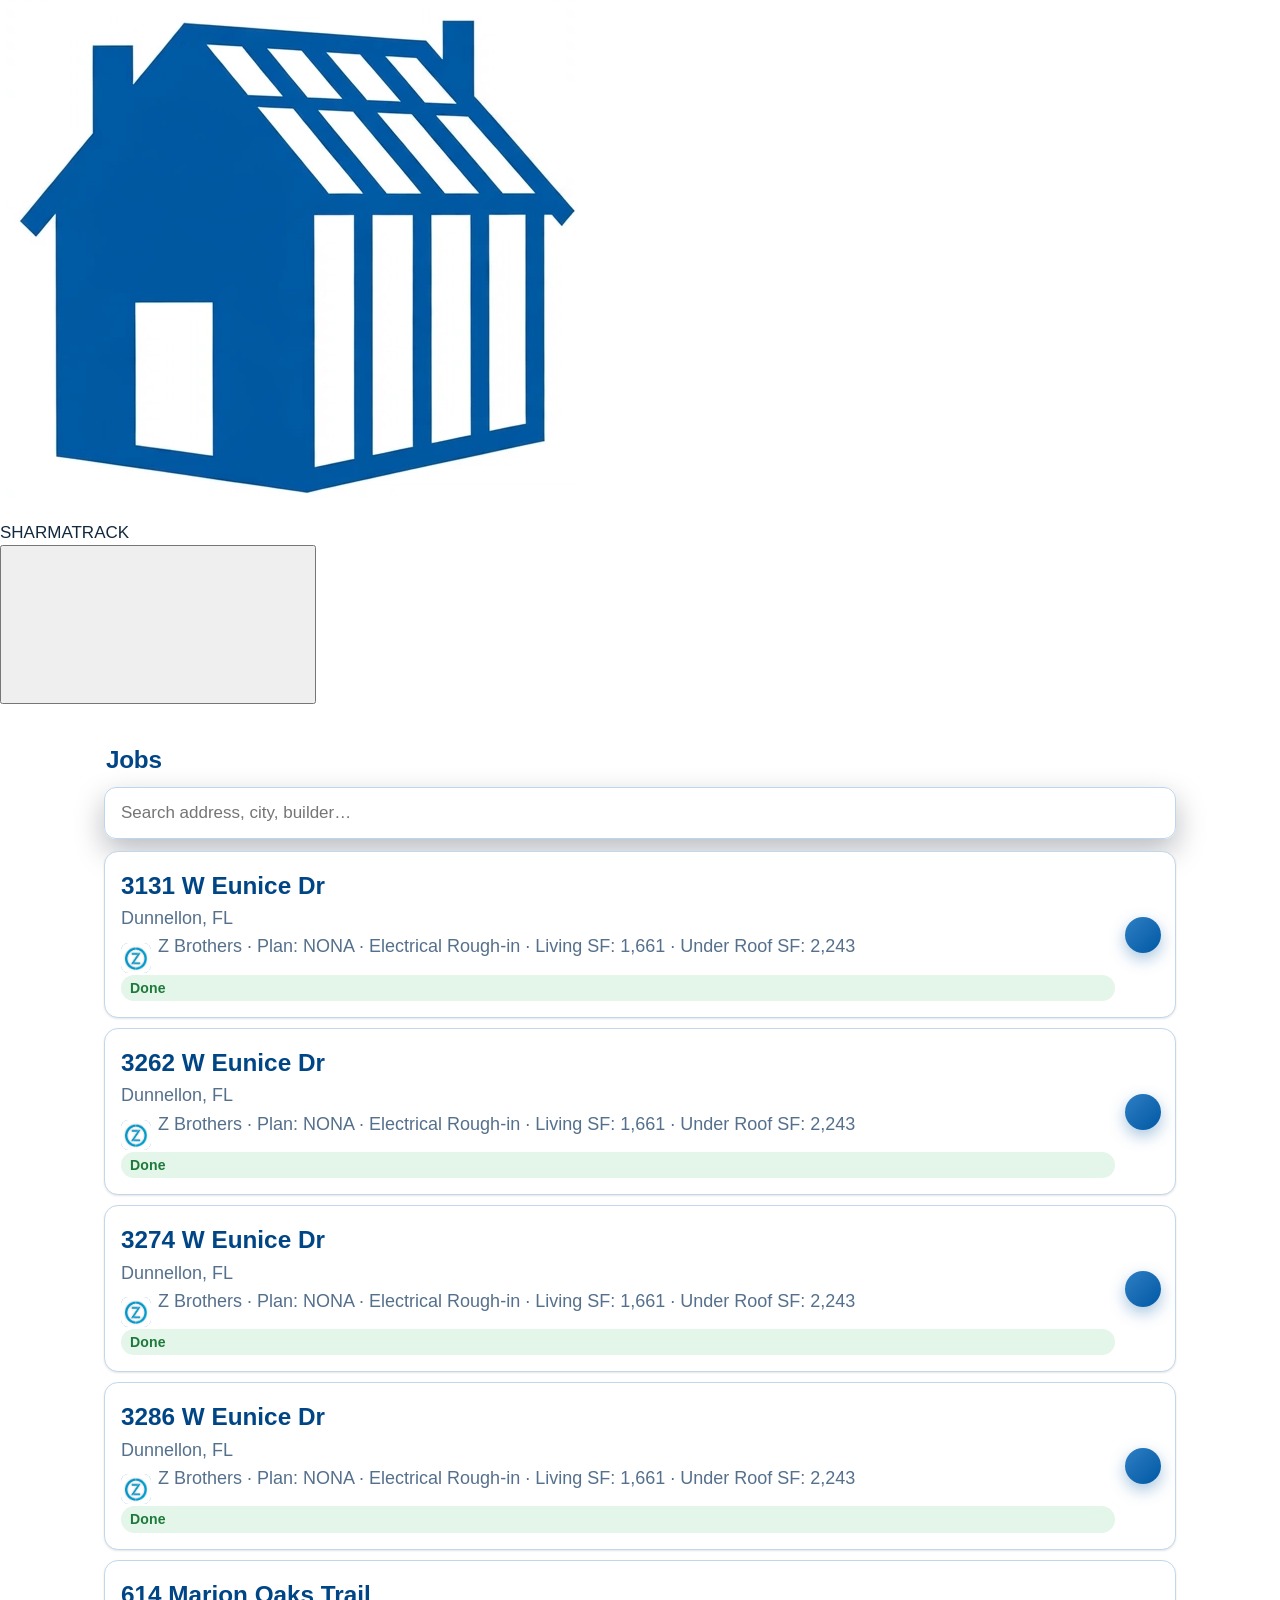
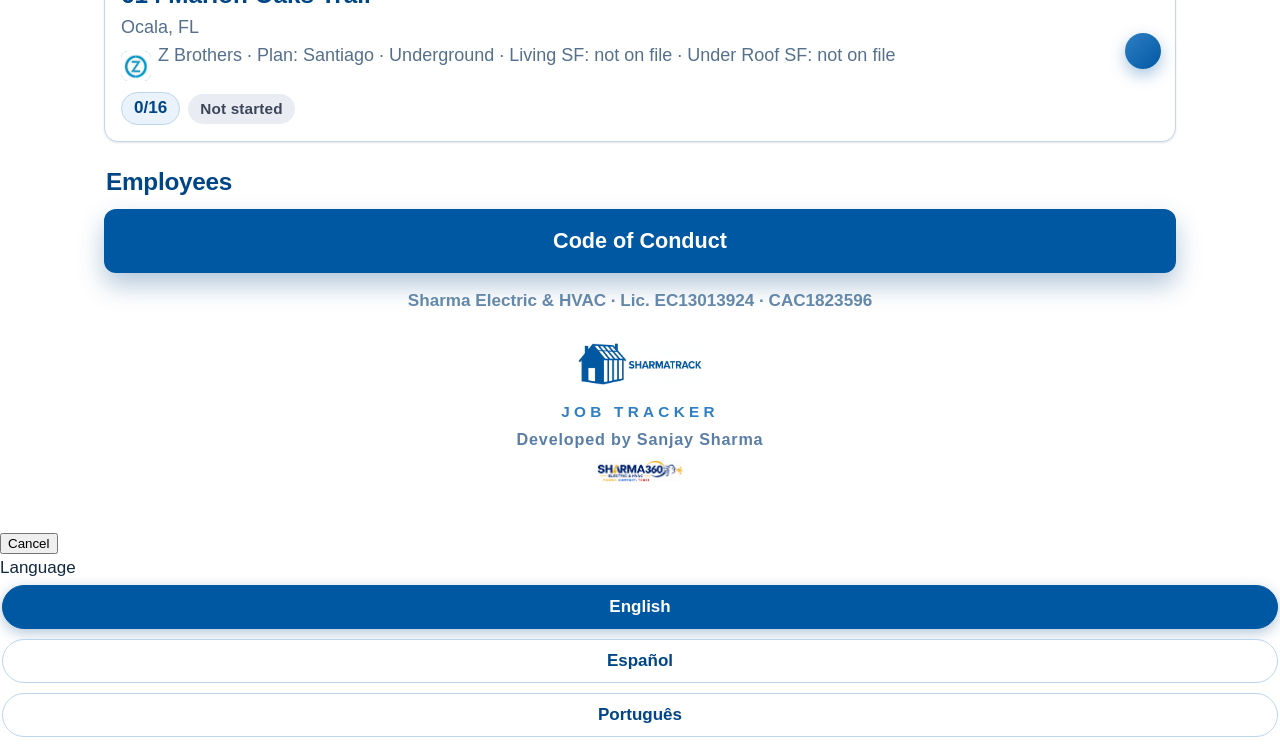
==== commit 266ac888: "SHARMA360 logo watermark (Sanjay 2026-11-25: 'Give all apps sharma360 logo'): small logo (700px art," ====
--- a/index.html
+++ b/index.html
@@ -44,7 +44,7 @@
   <h2 data-i18n="employees">Employees</h2>
   <a class="greenbtn" href="code-of-conduct/" data-i18n="coc">Code of Conduct</a>
   <div class="home-lic">Sharma Electric &amp; HVAC · Lic. EC13013924 · CAC1823596</div>
-  <div class="st-footer"><a class="st-link" href="https://sharmaelechvac.github.io/sharmatrack" target="_blank" rel="noopener"><img src="sharmatrack-logo-blue-on-white.png" alt="SHARMATRACK"></a><div class="st-tag">JOB TRACKER</div><div class="dev-credit">Developed by Sanjay Sharma</div></div>
+  <div class="st-footer"><a class="st-link" href="https://sharmaelechvac.github.io/sharmatrack" target="_blank" rel="noopener"><img src="sharmatrack-logo-blue-on-white.png" alt="SHARMATRACK"></a><div class="st-tag">JOB TRACKER</div><div class="dev-credit">Developed by Sanjay Sharma</div><img src="sharma360-logo.png" alt="SHARMA360" style="height:22px;width:auto;margin-top:8px"></div>
 </div>
 </template>
 <script src="spa.js?v=5" defer></script>
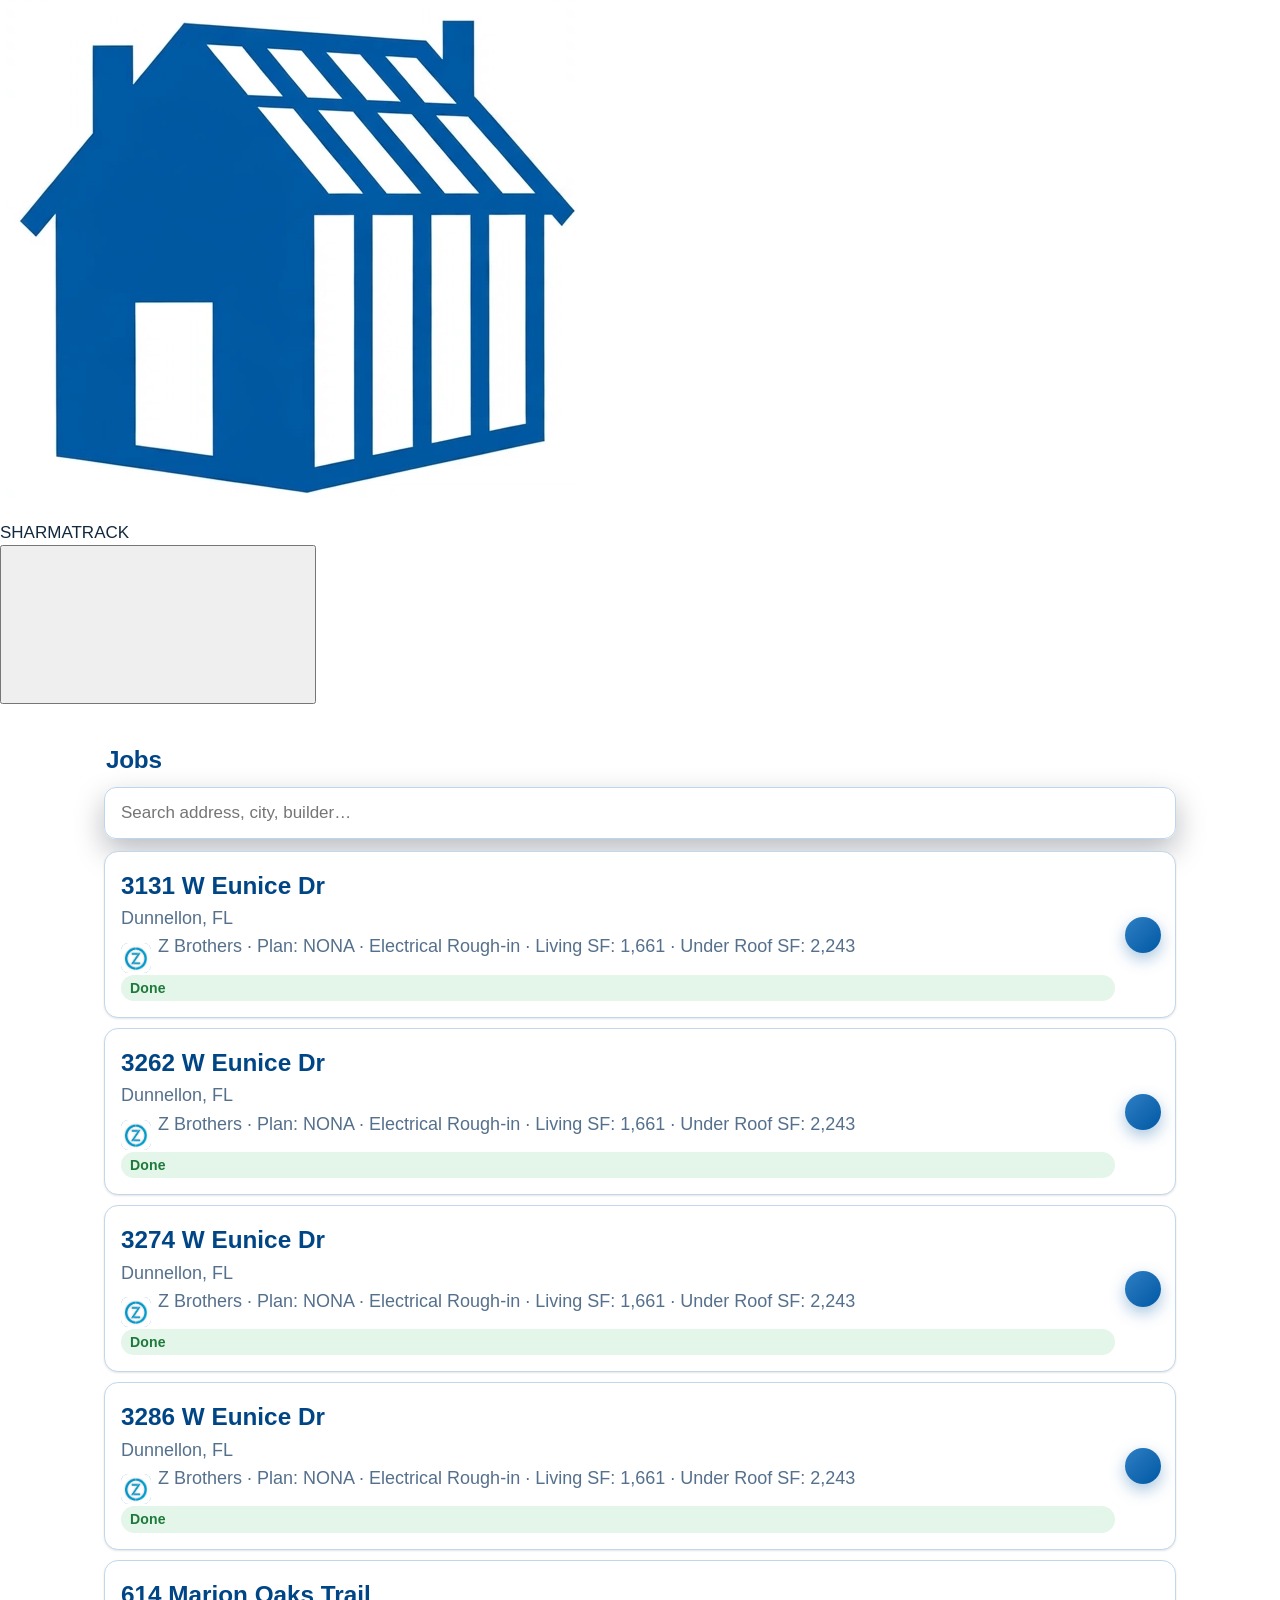
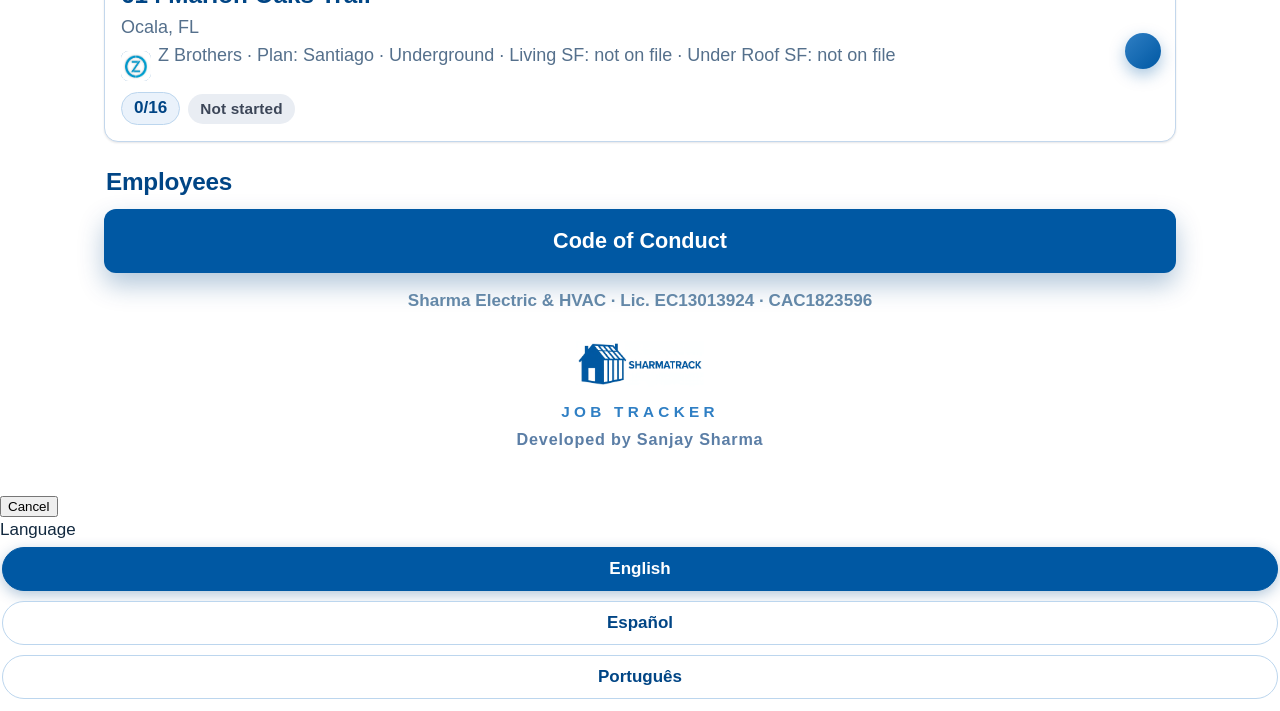
==== commit dbc7a033: "SHARMATRACK exception (Sanjay 2026-11-25 evening: 'Exception is sharmatrack — Remove it from those')" ====
--- a/index.html
+++ b/index.html
@@ -44,7 +44,7 @@
   <h2 data-i18n="employees">Employees</h2>
   <a class="greenbtn" href="code-of-conduct/" data-i18n="coc">Code of Conduct</a>
   <div class="home-lic">Sharma Electric &amp; HVAC · Lic. EC13013924 · CAC1823596</div>
-  <div class="st-footer"><a class="st-link" href="https://sharmaelechvac.github.io/sharmatrack" target="_blank" rel="noopener"><img src="sharmatrack-logo-blue-on-white.png" alt="SHARMATRACK"></a><div class="st-tag">JOB TRACKER</div><div class="dev-credit">Developed by Sanjay Sharma</div><img src="sharma360-logo.png" alt="SHARMA360" style="height:22px;width:auto;margin-top:8px"></div>
+  <div class="st-footer"><a class="st-link" href="https://sharmaelechvac.github.io/sharmatrack" target="_blank" rel="noopener"><img src="sharmatrack-logo-blue-on-white.png" alt="SHARMATRACK"></a><div class="st-tag">JOB TRACKER</div><div class="dev-credit">Developed by Sanjay Sharma</div></div>
 </div>
 </template>
 <script src="spa.js?v=5" defer></script>
